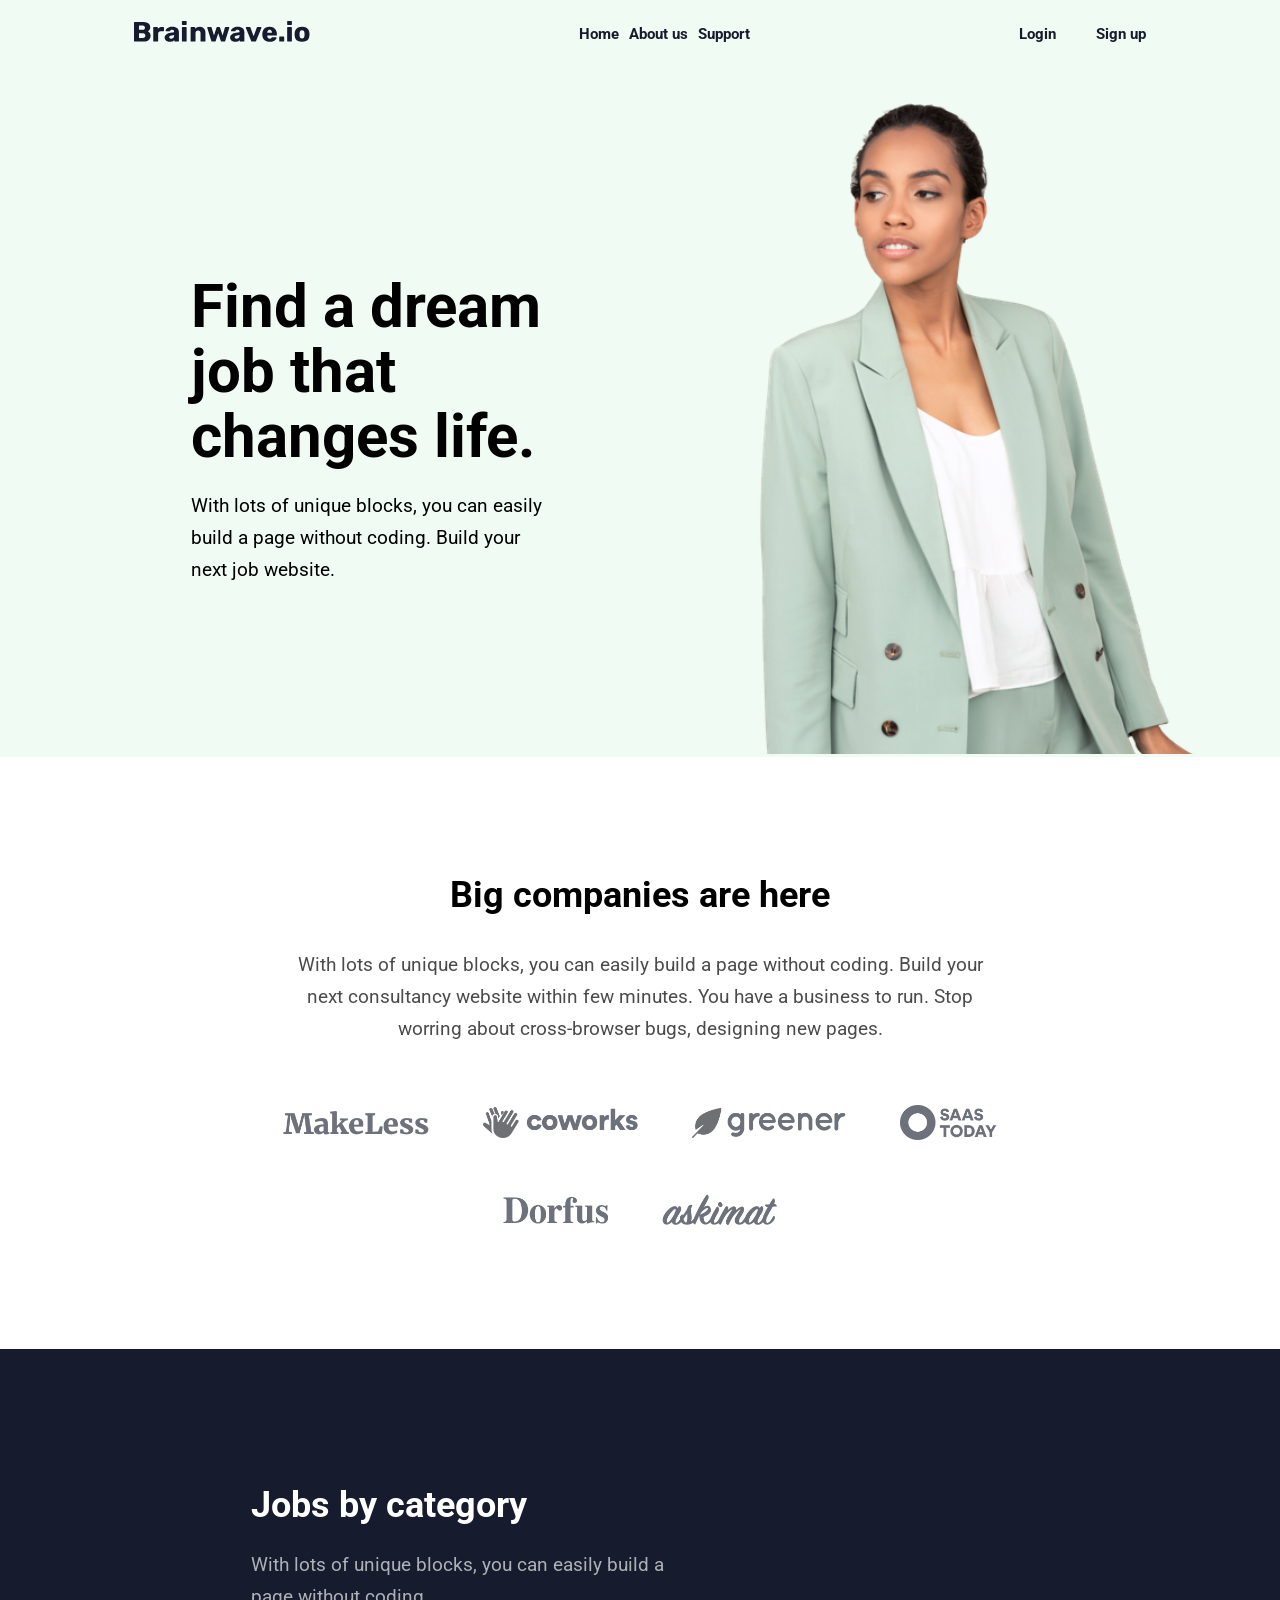
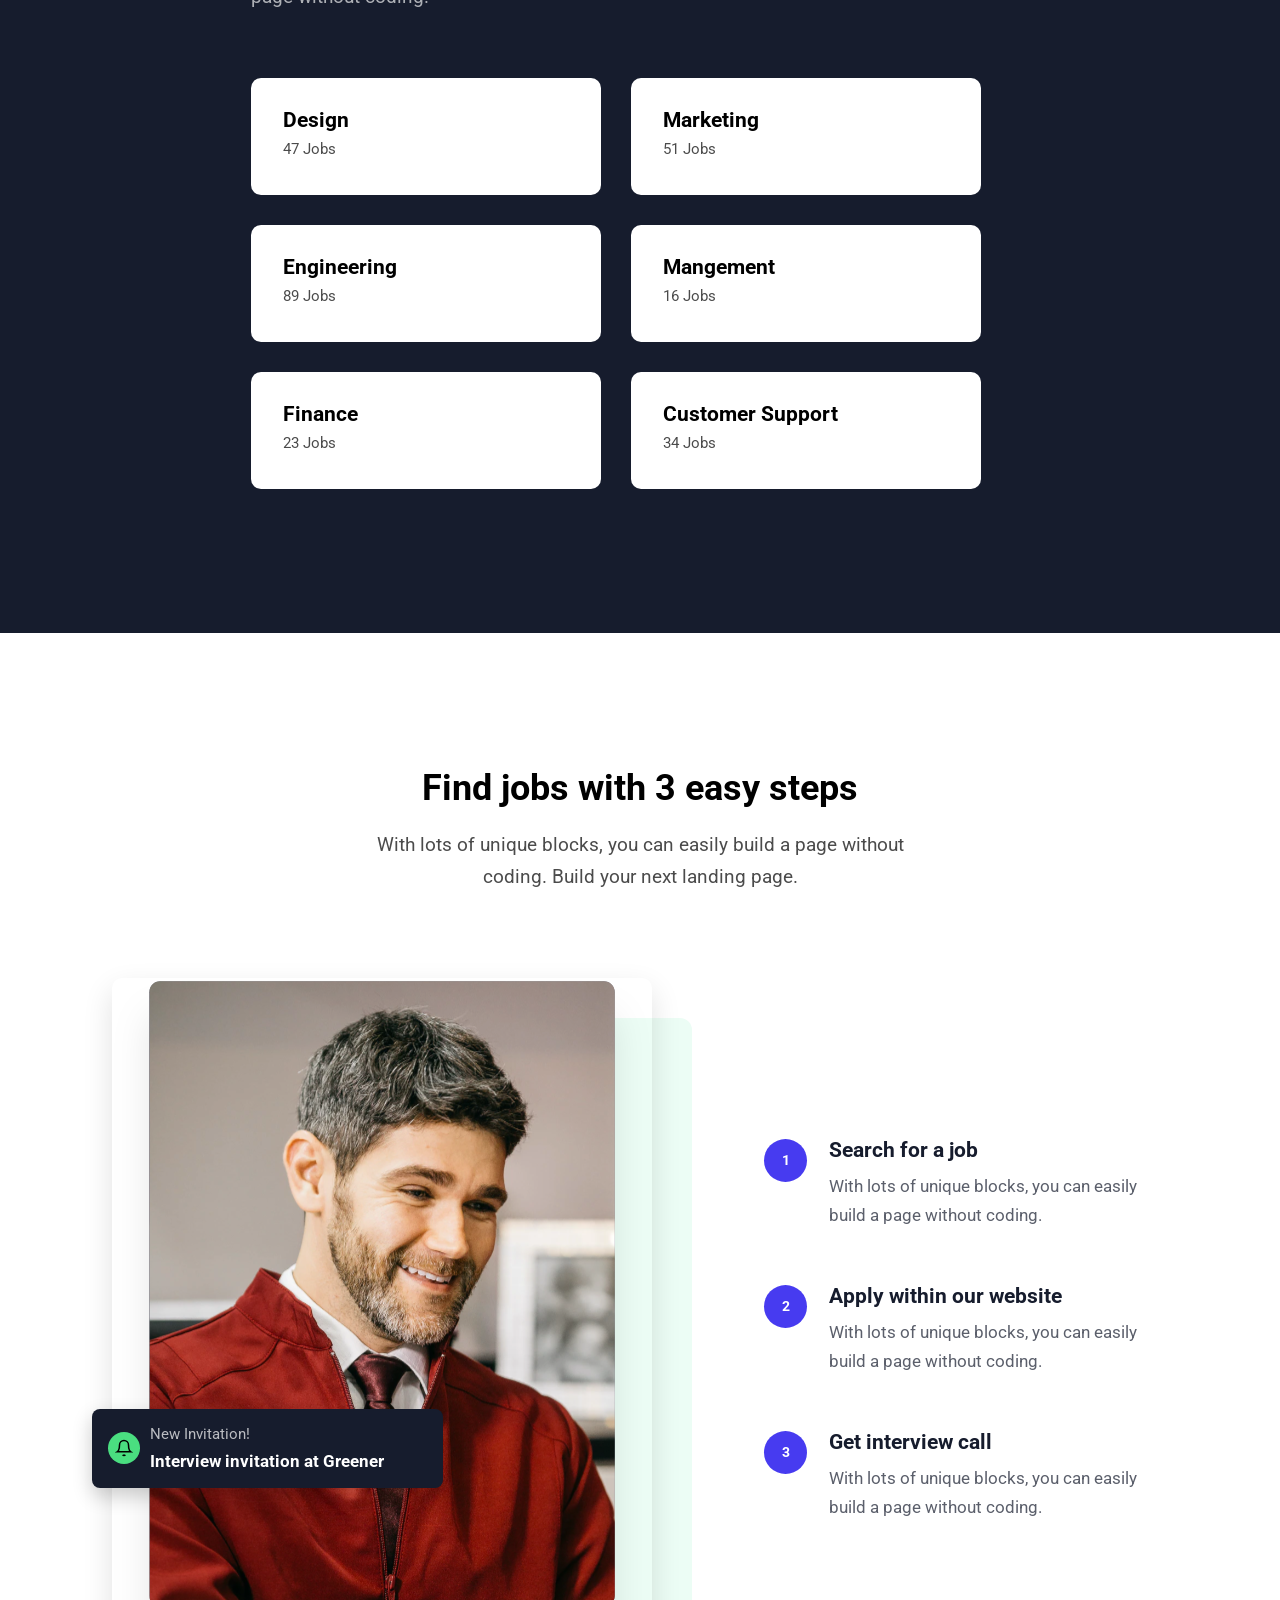
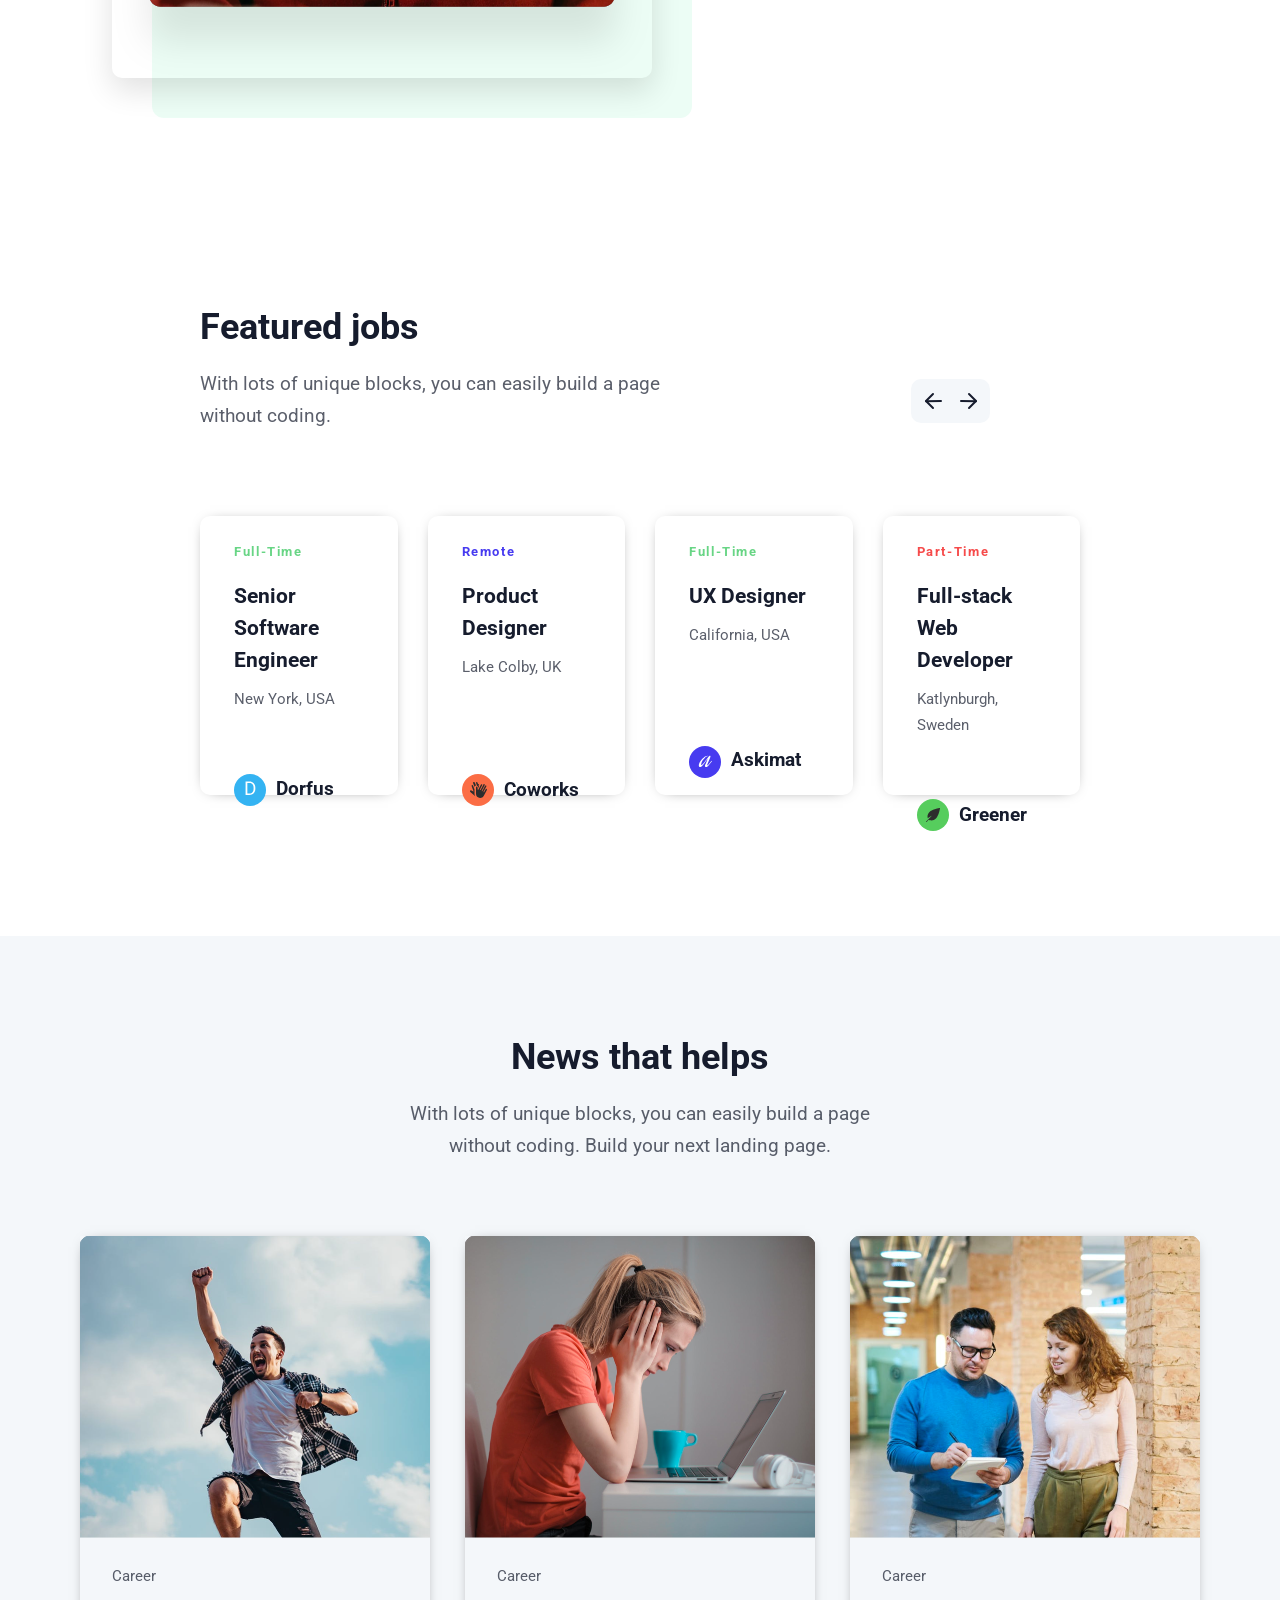
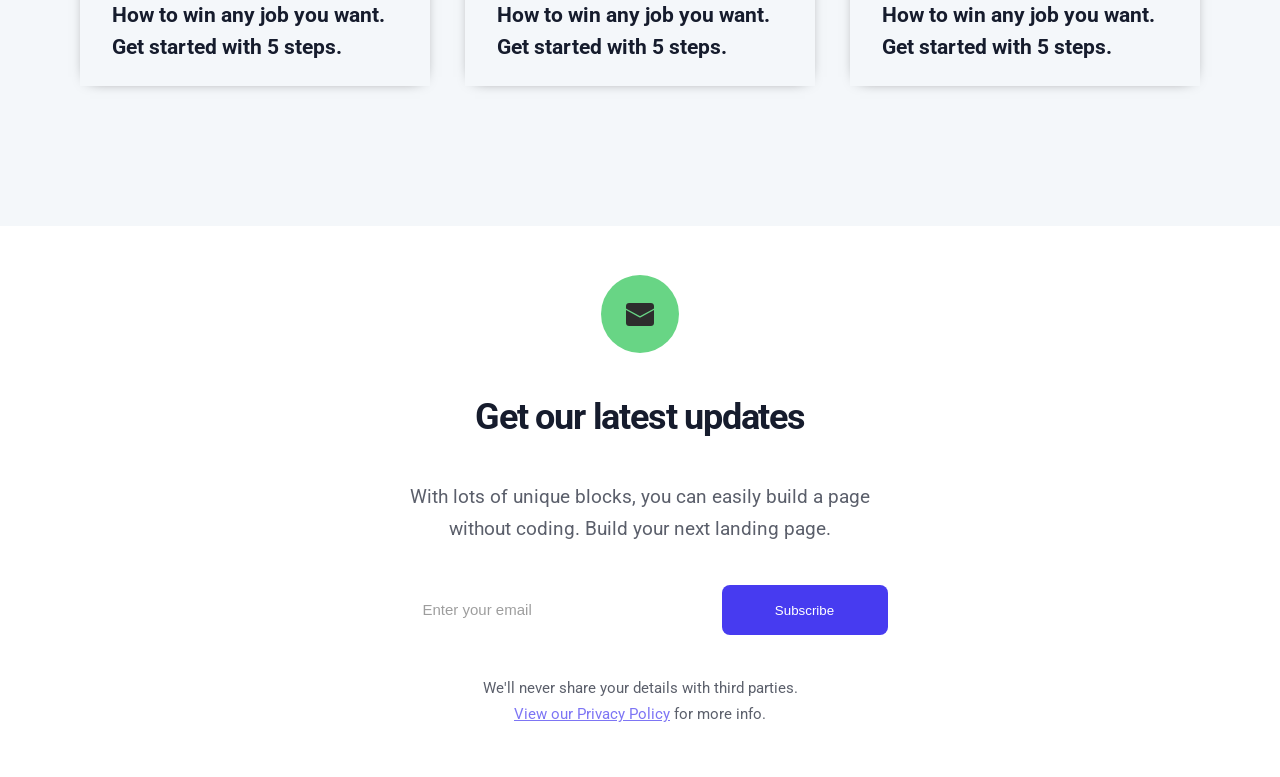
==== index.html @ c2f3d295 "login and sign up" ====
<!doctype html>
<html lang="en">
  <head>
    <meta charset="UTF-8" />
    <meta name="viewport" content="width=device-width, initial-scale=1.0" />
    <title>FirstProject</title>
    <link rel="stylesheet" href="./styles/home.css" />
  </head>
  <body>
    <header class="header">
      <div class="container">
        <div class="header-content">
          <div class="logo">
            <img src="./assets/icons/logo.svg" alt="brain.io" class="logoimg" />
          </div>
          <nav class="navbar">
            <ul class="navbar-list">
              <li class="navbar-list-item">
                <a href="./index.html" class="navbar-list-link">Home</a>
              </li>
              <li class="navbar-list-item">
                <a href="./pages/about.html" class="navbar-list-link"
                  >About us</a
                >
              </li>
              <li class="navbar-list-item">
                <a href="./pages/support.html" class="navbar-list-link"
                  >Support</a
                >
              </li>
            </ul>
          </nav>
          <div class="navbar-login">
            <nav class="navbar">
              <ul class="navbar-list-login">
                <li class="navbar-list-item">
                  <a href="/pages/login.html" class="navbar-list-link"
                    >Login</a
                  >
                </li>
                <li class="navbar-list-item">
                  <a href="/pages/signup.html" class="navbar-list-link"
                    >Sign up</a
                  >
                </li>
              </ul>
            </nav>
          </div>
        </div>
      </div>
    </header>
    <main>
      <section class="hero">
        <div class="container">
          <div class="hero-content">
            <div class="brand">
              <h1 class="brand-title">
                Find a dream job that
                <span class="typing">changes life.</span>
              </h1>
              <p class="brand-desc">
                With lots of unique blocks, you can easily build a page without
                coding. Build your next job website.
              </p>
            </div>
            <div class="brandimg">
              <img
                src="./assets/images/heroimg.svg"
                alt="hero"
                class="heroimg"
              />
            </div>
          </div>
        </div>
      </section>
      <section class="companions">
        <div class="container">
          <div class="companions-content">
            <div class="companions-titles">
              <h2 class="companions-content-title">Big companies are here</h2>
              <p class="companions-content-desc">
                With lots of unique blocks, you can easily build a page without
                coding. Build your next consultancy website within few minutes.
                You have a business to run. Stop worring about cross-browser
                bugs, designing new pages.
              </p>
            </div>
            <div class="companions-icons">
              <img src="./assets/images/Makeless.svg" alt="" />
              <img src="./assets/images/coworks.svg" alt="" />
              <img src="./assets/images/greener.svg" alt="" />
              <img src="./assets/images/sastoday.svg" alt="" />
              <img src="./assets/images/Dorfus.svg" alt="" />
              <img src="./assets/images/askimat.svg" alt="" />
            </div>
          </div>
        </div>
      </section>
      <section class="jobs-category">
        <div class="container">
          <div class="category-job">
            <div class="job-content">
              <h2 class="job-content-title">Jobs by category</h2>
              <p class="job-content-desc">
                With lots of unique blocks, you can easily build a page without
                coding.
              </p>
            </div>
            <div class="product-cards">
              <div class="product">
                <h3 class="product-title">Design</h3>
                <p class="product-desc">47 Jobs</p>
              </div>
              <div class="product">
                <h3 class="product-title">Marketing</h3>
                <p class="product-desc">51 Jobs</p>
              </div>
              <div class="product">
                <h3 class="product-title">Engineering</h3>
                <p class="product-desc">89 Jobs</p>
              </div>
              <div class="product">
                <h3 class="product-title">Mangement</h3>
                <p class="product-desc">16 Jobs</p>
              </div>
              <div class="product">
                <h3 class="product-title">Finance</h3>
                <p class="product-desc">23 Jobs</p>
              </div>
              <div class="product">
                <h3 class="product-title">
                  <span>Customer</span> <span>Support</span>
                </h3>
                <p class="product-desc">34 Jobs</p>
              </div>
            </div>
          </div>
        </div>
      </section>
      <section class="find-job">
        <div class="container">
          <div class="title-content">
            <h2 class="find-title">Find jobs with 3 easy steps</h2>
            <p class="find-desc">
              With lots of unique blocks, you can easily build a page without
              coding. Build your next landing page.
            </p>
          </div>
          <div class="find-content">
<!-- left side  -->
<div class="card-wrap">
  <div class="card">
    <img src="./assets/images/findjobimg.svg" alt="" class="cardimg">
  </div>
  <div class="card-bg"></div>

  <div class="notify">
    <div class="icon">
      <svg viewBox="0 0 24 24" width="18" height="18" fill="none" stroke="black" stroke-width="2">
        <path d="M18 8A6 6 0 0 0 6 8c0 7-3 9-3 9h18s-3-2-3-9"/>
        <path d="M13.73 21a2 2 0 0 1-3.46 0"/>
      </svg>
    </div>
    <div>
      <div class="small">New Invitation!</div>
      <div class="big">Interview invitation at Greener</div>
    </div>
  </div>
</div>
      
          <!-- RIGHT: Steps -->
    <div class="steps">

      <div class="step">
        <div class="step-number">1</div>
        <div class="step-body">
          <h3 class="step-body-title">Search for a job</h3>
          <p class="step-body-desc">With lots of unique blocks, you can easily build a page without coding.</p>
        </div>
      </div>

      <div class="step">
        <div class="step-number">2</div>
        <div class="step-body">
          <h3 class="step-body-title">Apply within our website</h3>
          <p class="step-body-desc">With lots of unique blocks, you can easily build a page without coding.</p>
        </div>
      </div>

      <div class="step">
        <div class="step-number">3</div>
        <div class="step-body">
          <h3 class="step-body-title">Get interview call</h3>
          <p class="step-body-desc">With lots of unique blocks, you can easily build a page without coding.</p>
        </div>
      </div>

    </div>
  </div>
          </div>
        </div> 
      </section>
      <section class="feature">
        <div class="container">
<div class="featured-job">
  <div class="featured-job-titles">
<h2 class="featured-title">Featured jobs</h2>
<p class="featured-desc">With lots of unique blocks, you can easily build a page without coding.</p>
  </div>
  <div class="featured-icon">
    <img src="./assets/icons/featureds.svg" alt="" class="featured-icon-img">
  </div>
</div>


        </div>
      </section>
    <section class="dev-cards">
      <div class="container">
        <div class="card-container">
       <!-- card 1 -->
        <div class="dev-card">
          <h2 class="green-card-title">Full-Time</h2>
          <p class="green-card-big">Senior Software Engineer</p>
          <p class="green-card-small1">New York, USA</p>
          <div class="dev-card-icon">
            <img src="./assets/icons/dorfusicon.svg" alt="">
            <p class="companions-icon-title">Dorfus</p>
          </div>
        </div>
        <!-- card 2 -->
         <div class="dev-card">
          <h2 class="green-card-titleb">Remote</h2>
          <p class="green-card-big">Product Designer</p>
          <p class="green-card-small">Lake Colby, UK</p>
          <div class="dev-card-icon">
            <img src="./assets/icons/coworksicon.svg" alt="">
            <p class="companions-icon-title">Coworks</p>
          </div>
        </div>
        <!-- card 3 -->
         <div class="dev-card">
          <h2 class="green-card-title">Full-Time</h2>
          <p class="green-card-big">UX Designer</p>
          <p class="green-card-small">California, USA</p>
          <div class="dev-card-icon">
            <img src="./assets/icons/askimaticon.svg" alt="">
            <p class="companions-icon-title">Askimat</p>
          </div>
        </div>
        <!-- card 4 -->
         <div class="dev-card">
          <h2 class="green-card-titler">Part-Time</h2>
          <p class="green-card-big">Full-stack Web Developer</p>
          <p class="green-card-small1">Katlynburgh, Sweden</p>
          <div class="dev-card-icon">
            <img src="./assets/icons/greenericon.svg" alt="">
            <p class="companions-icon-title">Greener</p>
          </div>
        </div>
        </div>
      </div>
    </section>
    <section class="helps">
      <div class="container">
        <div class="helps-container">
<div class="helps-content">
  <h2 class="helps-title">News that helps</h2>
  <p class="helps-desc">With lots of unique blocks, you can easily build a page without coding. Build your next landing page.</p>
</div>
<div class="helps-cards-container">
  <!-- help card 1 -->
  <div class="helps-cards">
    <img src="./assets/images/helpcard1.svg" alt="">
    <p class="helps-cards-desc">Career</p>
    <h3 class="helps-cards-titles">How to win any job you want. Get started with 5 steps.</h3>
  </div>
  <!-- help card 2 -->
  <div class="helps-cards">
    <img src="./assets/images/helpcard2.svg" alt="">
    <p class="helps-cards-desc">Career</p>
    <h3 class="helps-cards-titles">How to win any job you want. Get started with 5 steps.</h3>
  </div>
  <!-- help card 3 -->
  <div class="helps-cards">
    <img src="./assets/images/helpcard3.svg" alt="">
    <p class="helps-cards-desc">Career</p>
    <h3 class="helps-cards-titles">How to win any job you want. Get started with 5 steps.</h3>
  </div>

</div>
</div>
      </div>
    </section>
    <section class="updates">
      <div class="container">
        <div class="updates-box">
          <img src="./assets/icons/mailicon.svg" alt="">
          <h2 class="updates-title">Get our latest updates</h2>
          <p class="updates-desc">With lots of unique blocks, you can easily build a page without coding. Build your next landing page.</p>
         
  <form class="subscribe-form">
    <input type="email" placeholder="Enter your email" class="input" required>
    <button type="submit" class="btn submit">Subscribe</button>
  </form>
  <p class="note">
    <span> We'll never share your details with third parties.</span> <span>
    <a href="#" class="note-link">View our Privacy Policy</a> for more info.</span>
  </p>
</div>
     
      </div>
    </section>
    </main>
  </body>
</html>
---- styles/home.css ----
@import url(/global/global.css);

.header-content {
  background-color: var(--background-color);
  padding-bottom: 56px;
  padding-top: 21px;
  display: flex;
  justify-content: space-around;
}
.navbar-list {
  display: flex;
  justify-content: space-between;
  align-items: flex-start;
  gap: 10px;
}
.navbar-list-login {
  display: flex;
  justify-content: space-between;
  gap: 40px;
}
.navbar-list-link {
  font-size: var(--fs-s15);
  color: var(--text-color);
  font-weight: var(--fw-bold);
  line-height: var(--lh-h26);
  transition: all 0.3s;
}
.navbar-list-link:hover {
  color: var(--hover-color);
}
.navbar-list-link:active {
  color: var(--hover-color);
}
.hero-content {
  background-color: var(--background-color);
  display: flex;
  justify-content: space-evenly;
  gap: 23px;
  align-items: center;
  margin-bottom: 114px;
}
.brand {
  display: flex;
  flex-direction: column;
  gap: 21px;
  align-items: flex-start;
  width: 502px;

  margin-left: 150px;
}
.brand-title {
  font-size: var(--fs-s60);
  font-weight: var(--fw-bold);
  line-height: var(--lh-h65);
  width: 70%;
}
.brand-desc {
  font-size: var(--fs-s19);
  font-weight: var(--fw-regular);
  line-height: var(--lh-h32);
  width: 70%;
}
.companions-content {
  display: flex;
  flex-direction: column;
  align-items: center;
  justify-content: center;
  margin: 0 auto;
  text-align: center;
  gap: 60px;
}
.companions-titles {
  width: 686px;
  display: flex;
  flex-direction: column;
  gap: 30px;
}
.companions-content-title {
  font-size: var(--fs-s36);
  font-weight: var(--fw-bold);
  line-height: var(--lh-h48);
}
.companions-content-desc {
  font-size: var(--fs-s19);
  font-weight: var(--fw-regular);
  line-height: var(--lh-h32);
  opacity: 70%;
}
.companions-icons {
  width: 766px;
  display: flex;
  flex-wrap: wrap;
  gap: 54px;
  align-items: center;
  padding-bottom: 124px;
  justify-content: center;
}
.job-content {
  width: 429px;

  display: flex;
  flex-direction: column;
  gap: 20px;
  justify-content: center;
  align-items: flex-start;
  margin-left: 251px;
  margin-bottom: 65px;
}
.job-content-title {
  padding-top: 132px;
  font-size: var(--fs-s36);
  font-weight: var(--fw-bold);
  line-height: var(--lh-h48);
  color: var(--white-color);
}
.job-content-desc {
  font-size: var(--fs-s19);
  font-weight: var(--fw-regular);
  line-height: var(--lh-h32);
  color: var(--white-color);
  opacity: 65%;
}
.product-title {
  font-size: var(--fs-s21);
  font-weight: var(--fw-bold);
  line-height: var(--lh-h32);
  display: flex;
  gap: 5px;
}
.product-desc {
  font-size: var(--fs-s15);
  font-weight: var(--fw-regular);
  line-height: var(--lh-h26);
  opacity: 70%;
}
.product-cards {
  display: flex;
  flex-wrap: wrap;
  gap: 30px;
  justify-content: start;
  align-items: center;
  margin-left: 251px;
  padding-bottom: 144px;
}
.product {
  /* border: solid var(--bluecard-color); */
  border-radius: 10px;
  padding: 26px 225px 28px 32px;
  width: 350px;
  height: 117px;
  background-color: var(--white-color);
  transition: all 0.3s;
}
.product:hover {
  background-color: var(--bluecard-color);
  color: var(--white-color);
  transform: scale(1.1);
  transform: translateY(-12px);
}
.category-job {
  background-color: var(--text-color);
}
.category-job {
  margin-bottom: 131px;
}
.find-title {
  font-size: var(--fs-s36);
  font-weight: var(--fw-bold);
  line-height: var(--lh-h48);
  text-align: center;
}
.find-desc {
  font-size: var(--fs-s19);
  font-weight: var(--fw-regular);
  line-height: var(--lh-h32);
  width: 589px;
  text-align: center;
  opacity: 70%;
}
.title-content {
  display: flex;
  flex-direction: column;
  align-items: center;
  gap: 17px;
  padding-bottom: 85px;
}
/* left side / */
.card-wrap {
  position: relative;
  width: 540px;
}

.card {
  width: 100%;
  border-radius: 10px;
  overflow: hidden;
  box-shadow: 0 12px 30px rgba(0, 0, 0, 0.12);
}
.cardimg {
  display: block;
  width: 100%;
}

/* arxadakı açıq yaşıl kölgə */
.card-bg {
  position: absolute;
  top: 40px;
  left: 40px;
  width: 100%;
  height: 100%;
  background: #ecfdf5;
  border-radius: 12px;
  z-index: -1;
}

/* bildiriş */
.notify {
  position: absolute;
  left: -20px;
  bottom: 190px;
  width: 351px;
  background: var(--text-color);
  border-radius: 8px;
  padding: 12px 16px;
  display: flex;
  align-items: center;
  gap: 10px;
  box-shadow: 0 8px 20px rgba(0, 0, 0, 0.2);
}
.notify .icon {
  width: 32px;
  height: 32px;
  background: #4ade80;
  border-radius: 50%;
  display: flex;
  align-items: center;
  justify-content: center;
}
.notify .small {
  font-size: var(--fs-s15);
  line-height: var(--lh-h26);
  color: var(--white-color);
  font-weight: var(--fw-regular);
  opacity: 70%;
}
.notify .big {
  font-size: var(--fs-s17);
  line-height: var(--lh-h29);
  color: var(--white-color);
  font-weight: var(--fw-bold);
}
/* ── RIGHT: STEPS ── */
.steps {
  display: flex;
  flex-direction: column;
  gap: 50px;
}

.step {
  display: flex;
  gap: 22px;
  align-items: flex-start;
}

.step-number {
  width: 43px;
  height: 43px;
  border-radius: 50%;
  background: var(--bluecard-color);
  color: var(--white-color);
  font-size: 14px;
  font-weight: 700;
  display: flex;
  align-items: center;
  justify-content: center;
  flex-shrink: 0;
  margin-top: 5px;
}

.step-body-title {
  font-size: var(--fs-s21);
  font-weight: var(--fw-bold);
  line-height: var(--lh-h32);
  color: var(--text-color);
  margin-bottom: 6px;
}

.step-body-desc {
  font-size: var(--fs-s17);
  font-weight: var(--fw-regular);
  line-height: var(--lh-h29);
  color: var(--text-color);
  max-width: 339px;
  opacity: 70%;
}
.find-content {
  display: flex;
  justify-content: space-evenly;
  align-items: center;
  margin-bottom: 118px;
}
.featured-job {
  display: flex;
  justify-content: space-between;
  align-items: center;
  padding: 107px 200px 84px 200px;
}
.featured-title {
  font-size: var(--fs-s36);
  line-height: var(--lh-h48);
  color: var(--text-color);
  font-weight: var(--fw-bold);
}
.featured-desc {
  font-size: var(--fs-s19);
  line-height: var(--lh-h32);
  color: var(--text-color);
  font-weight: var(--fw-regular);
  opacity: 70%;
}
.featured-job-titles {
  display: flex;
  flex-direction: column;
  width: 505px;
  gap: 17px;
}

.featured-icon {
  margin: 70px 90px 0 0;
}
.dev-card {
  box-shadow: 0 1px 15px -10px;
  display: flex;
  flex-direction: column;
  gap: 5px;
  width: 255px;
  height: 279px;
  padding: 29px 40px 34px 34px;
  margin-bottom: 141px;
  border-radius: 10px;
}

.dev-card-icon {
  display: flex;
  justify-content: start;
  align-items: center;
  gap: 10px;
}
.green-card-title {
  font-size: var(--fs-s13);
  line-height: var(--lh-h100);
  color: var(--greencard-color);
  font-weight: var(--fw-bold);
  letter-spacing: 1.63px;
  padding-bottom: 17px;
}
.green-card-big {
  font-size: var(--fs-s21);
  line-height: var(--lh-h32);
  color: var(--text-color);
  font-weight: var(--fw-bold);
  padding-bottom: 5px;
}
.green-card-small {
  font-size: var(--fs-s15);
  line-height: var(--lh-h26);
  color: var(--text-color);
  font-weight: var(--fw-regular);
  opacity: 70%;
  padding-bottom: 89px;
}
.card-container {
  display: flex;
  align-items: flex-start;
  justify-content: flex-start;
  flex-wrap: wrap wrap;
  gap: 30px;
  margin: 0 200px;
}
.companions-icon-title {
  font-size: var(--fs-s19);
  line-height: var(--lh-h32);
  color: var(--text-color);
  font-weight: var(--fw-bold);
}
.green-card-small1 {
  font-size: var(--fs-s15);
  line-height: var(--lh-h26);
  color: var(--text-color);
  font-weight: var(--fw-regular);
  opacity: 70%;
  padding-bottom: 56px;
}
.green-card-titleb {
  font-size: var(--fs-s13);
  line-height: var(--lh-h100);
  color: var(--bluecard-color);
  font-weight: var(--fw-bold);
  letter-spacing: 1.63px;
  padding-bottom: 17px;
}
.green-card-titler {
  font-size: var(--fs-s13);
  line-height: var(--lh-h100);
  color: var(--browncard-color);
  font-weight: var(--fw-bold);
  letter-spacing: 1.63px;
  padding-bottom: 17px;
}
.helps-content {
  width: 505px;
  margin: 0 auto;
  text-align: center;
  padding: 97px 0 74px 0;
}
.helps-container {
  background-color: var(--sectionbg-color);
  padding-bottom: 140px;
  margin-bottom: 120px;
}
.helps-cards {
  width: 350px;
  height: 450px;
  box-shadow: 0 1px 15px -10px;
  text-align: start;
  overflow: hidden;
  transition: all 0.3s;
}

.helps-title {
  font-size: var(--fs-s36);
  line-height: var(--lh-h48);
  color: var(--text-color);
  font-weight: var(--fw-bold);
  padding-bottom: 17px;
}
.helps-desc {
  font-size: var(--fs-s19);
  line-height: var(--lh-h32);
  color: var(--text-color);
  font-weight: var(--fw-regular);
  opacity: 70%;
}
.helps-cards-desc {
  font-size: var(--fs-s15);
  line-height: var(--lh-h26);
  color: var(--text-color);
  font-weight: var(--fw-regular);
  opacity: 70%;
  padding: 22px 32px 10px;
}
.helps-cards-titles {
  font-size: var(--fs-s21);
  line-height: var(--lh-h32);
  color: var(--text-color);
  font-weight: var(--fw-bold);
  padding: 0px 32px;
}
.helps-cards-container {
  display: flex;
  flex-wrap: wrap;
  gap: 35px;
  justify-content: center;
  align-items: center;
}
.updates-box {
  width: 502px;
  height: 431px;
  align-items: center;
  justify-content: center;
  text-align: center;
  gap: 40px;
  margin: 0 auto;
  display: flex;
  flex-direction: column;
  padding-bottom: 120px;
}
.updates-title {
  font-size: var(--fs-s36);
  line-height: var(--lh-h48);
  color: var(--text-color);
  font-weight: var(--fw-bold);
  letter-spacing: -1.2px;
}
.updates-desc {
  font-size: var(--fs-s19);
  line-height: var(--lh-h32);
  color: var(--text-color);
  font-weight: var(--fw-regular);
  opacity: 70%;
}
.subscribe-form {
  display: flex;
  justify-content: space-between;
  gap: 100px;
}

.note {
  display: flex;
  flex-direction: column;
  font-size: var(--fs-s15);
  line-height: var(--lh-h26);
  color: var(--text-color);
  font-weight: var(--fw-regular);
  opacity: 70%;
}
.btn {
  background-color: var(--button-color);
  width: 166px;
  height: 50px;
  border: none;
  border-radius: 8px;
  color: var(--white-color);
  transition: all 0.3s;
}
.btn:hover {
  background-color: var(--browncard-color);
  transform: scale(1.02);
  color: var(--white-color);
}
.input {
  padding: 15px 30px;
  border: none;
}
input::placeholder {
  font-size: var(--fs-s15);
  font-weight: var(--fw-regular);
  line-height: var(--lh-h100);
  opacity: 70%;
}
.note-link {
  color: var(--bluecard-color);
  text-decoration: underline;
  transition: all 0.3s;
}
.note-link:hover {
  color: var(--browncard-color);
}
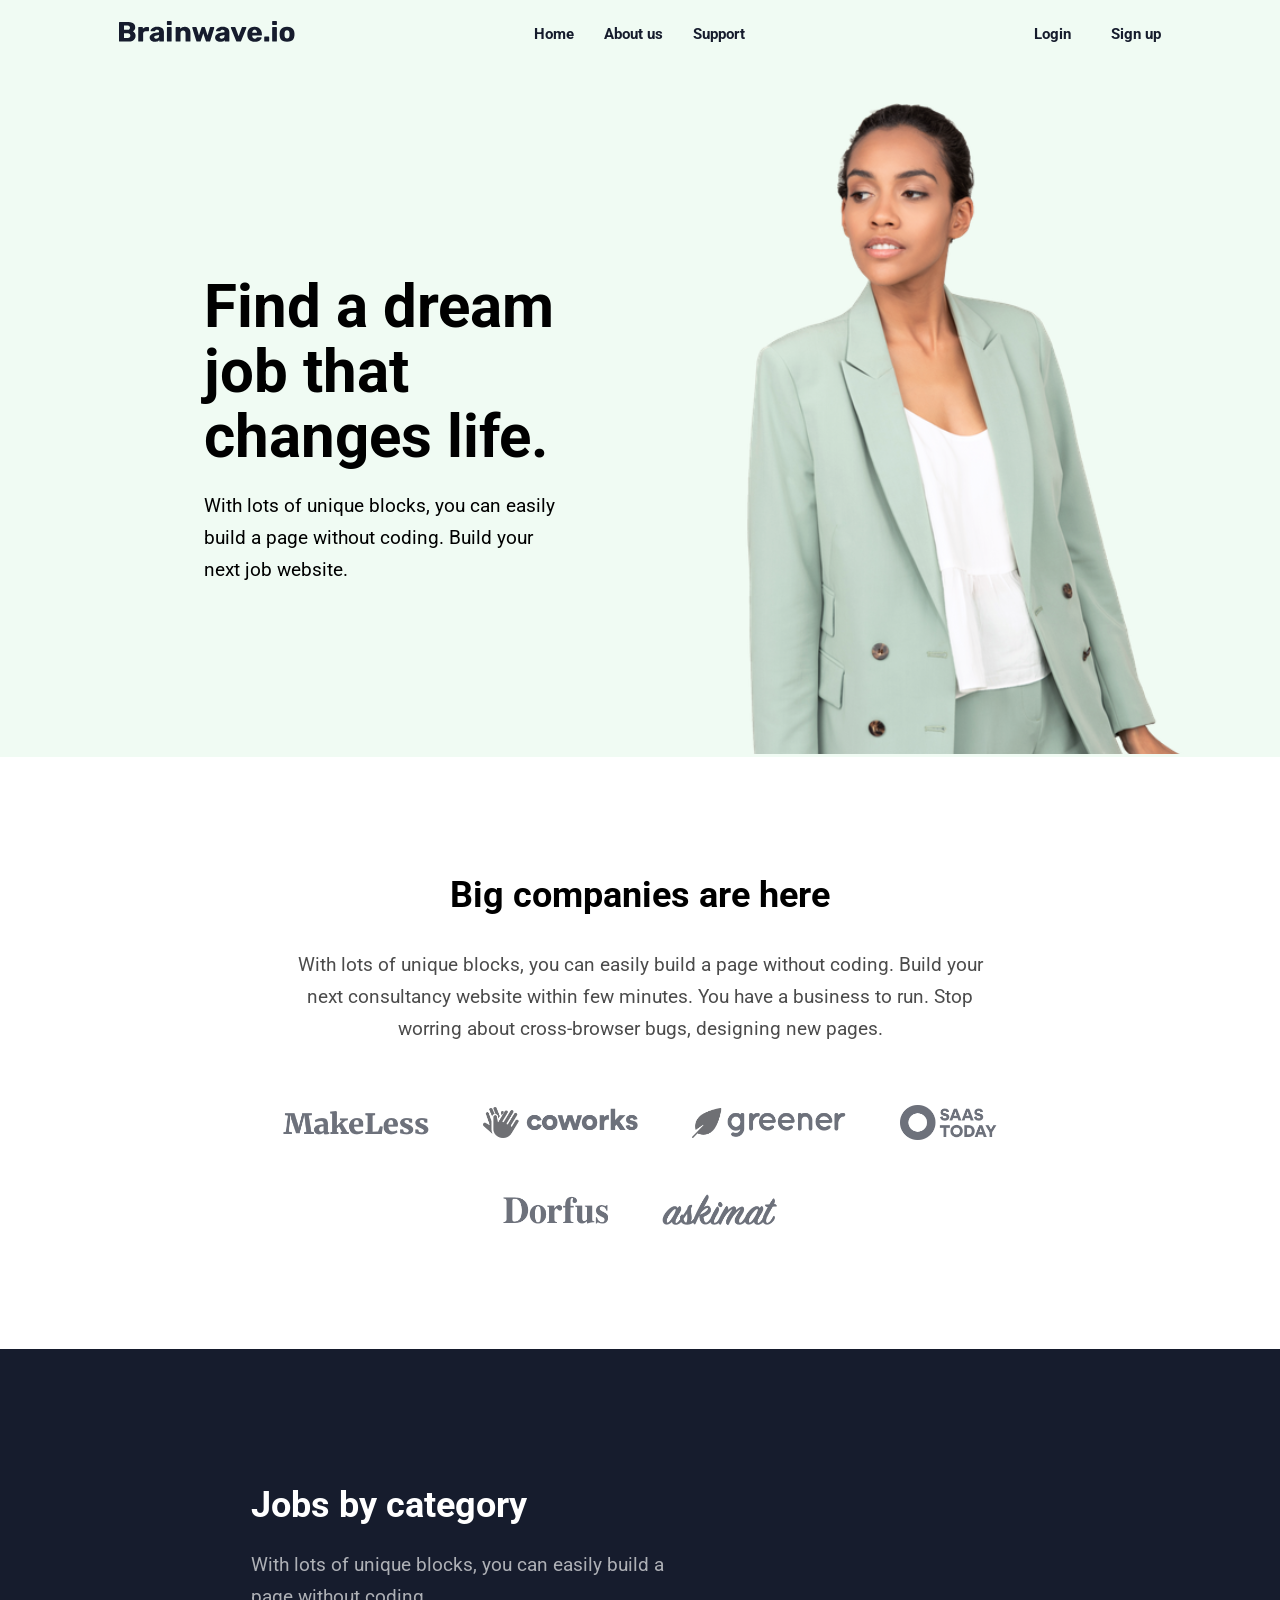
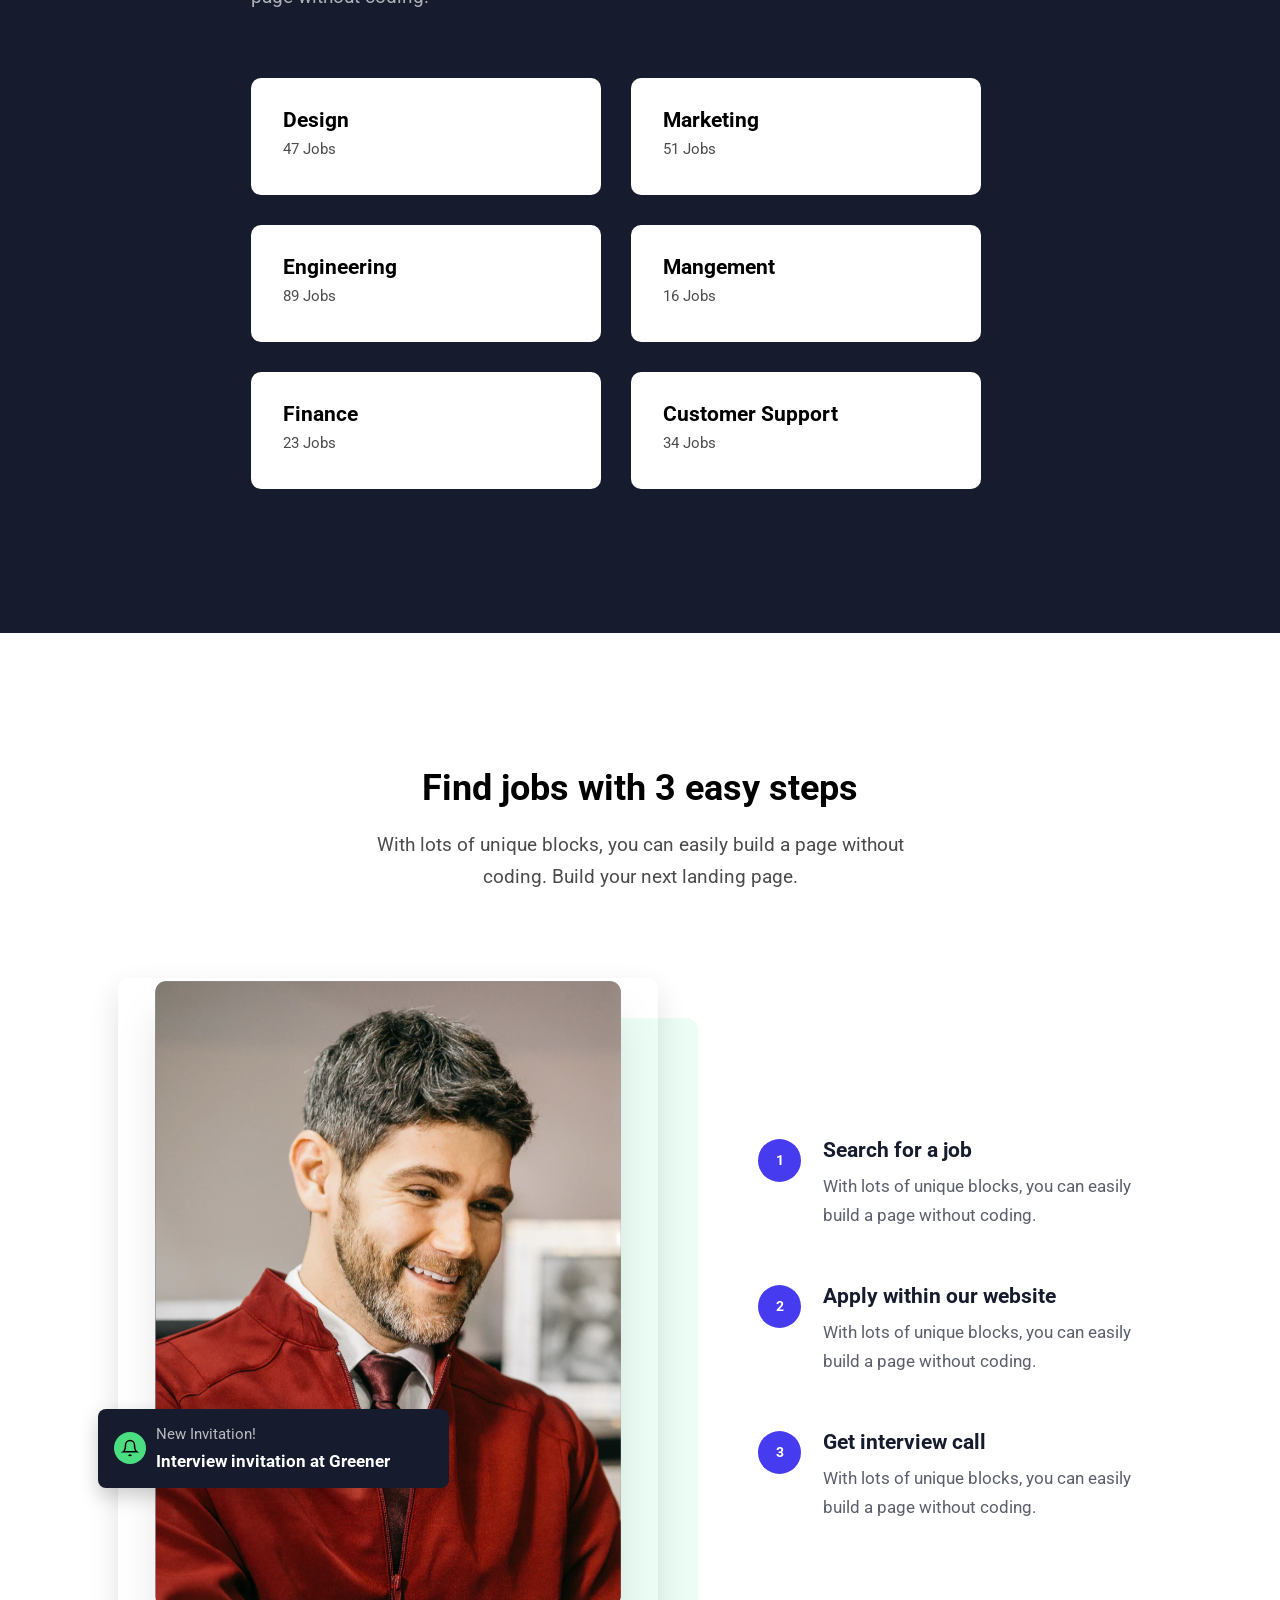
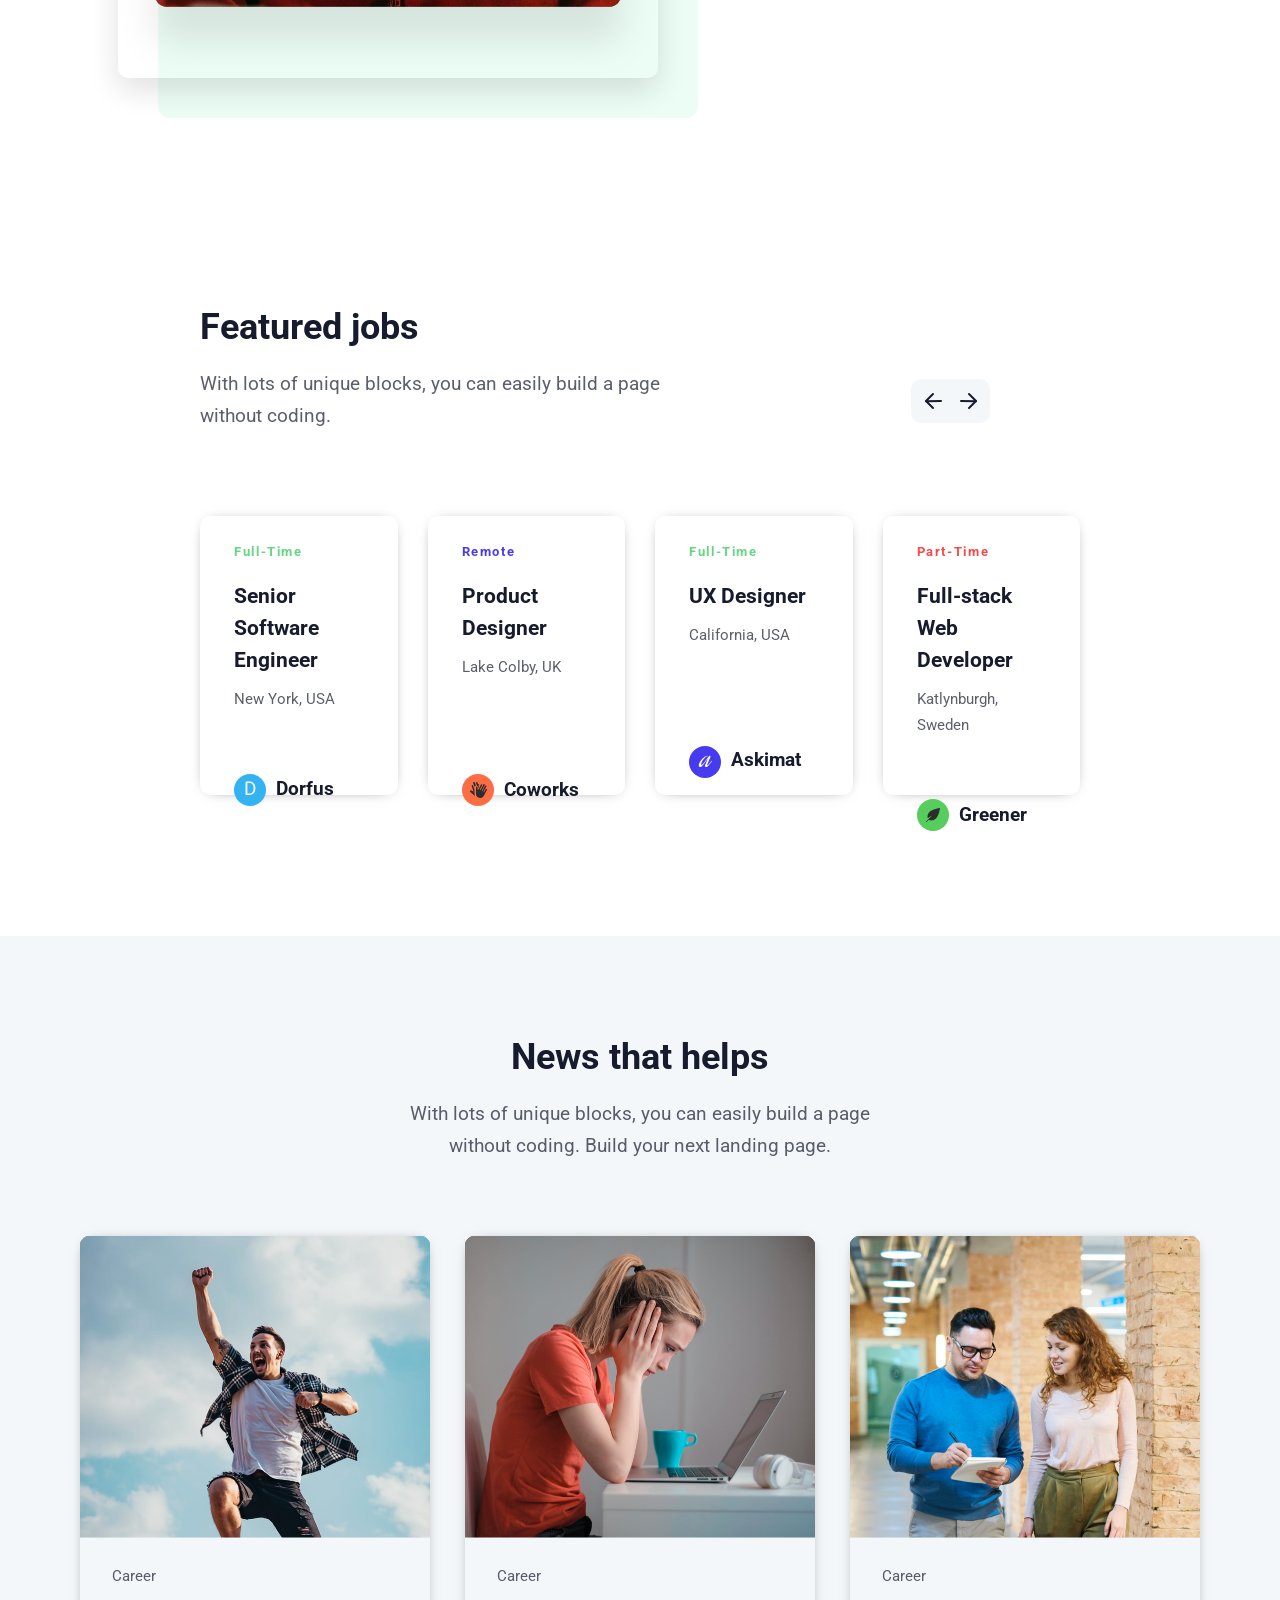
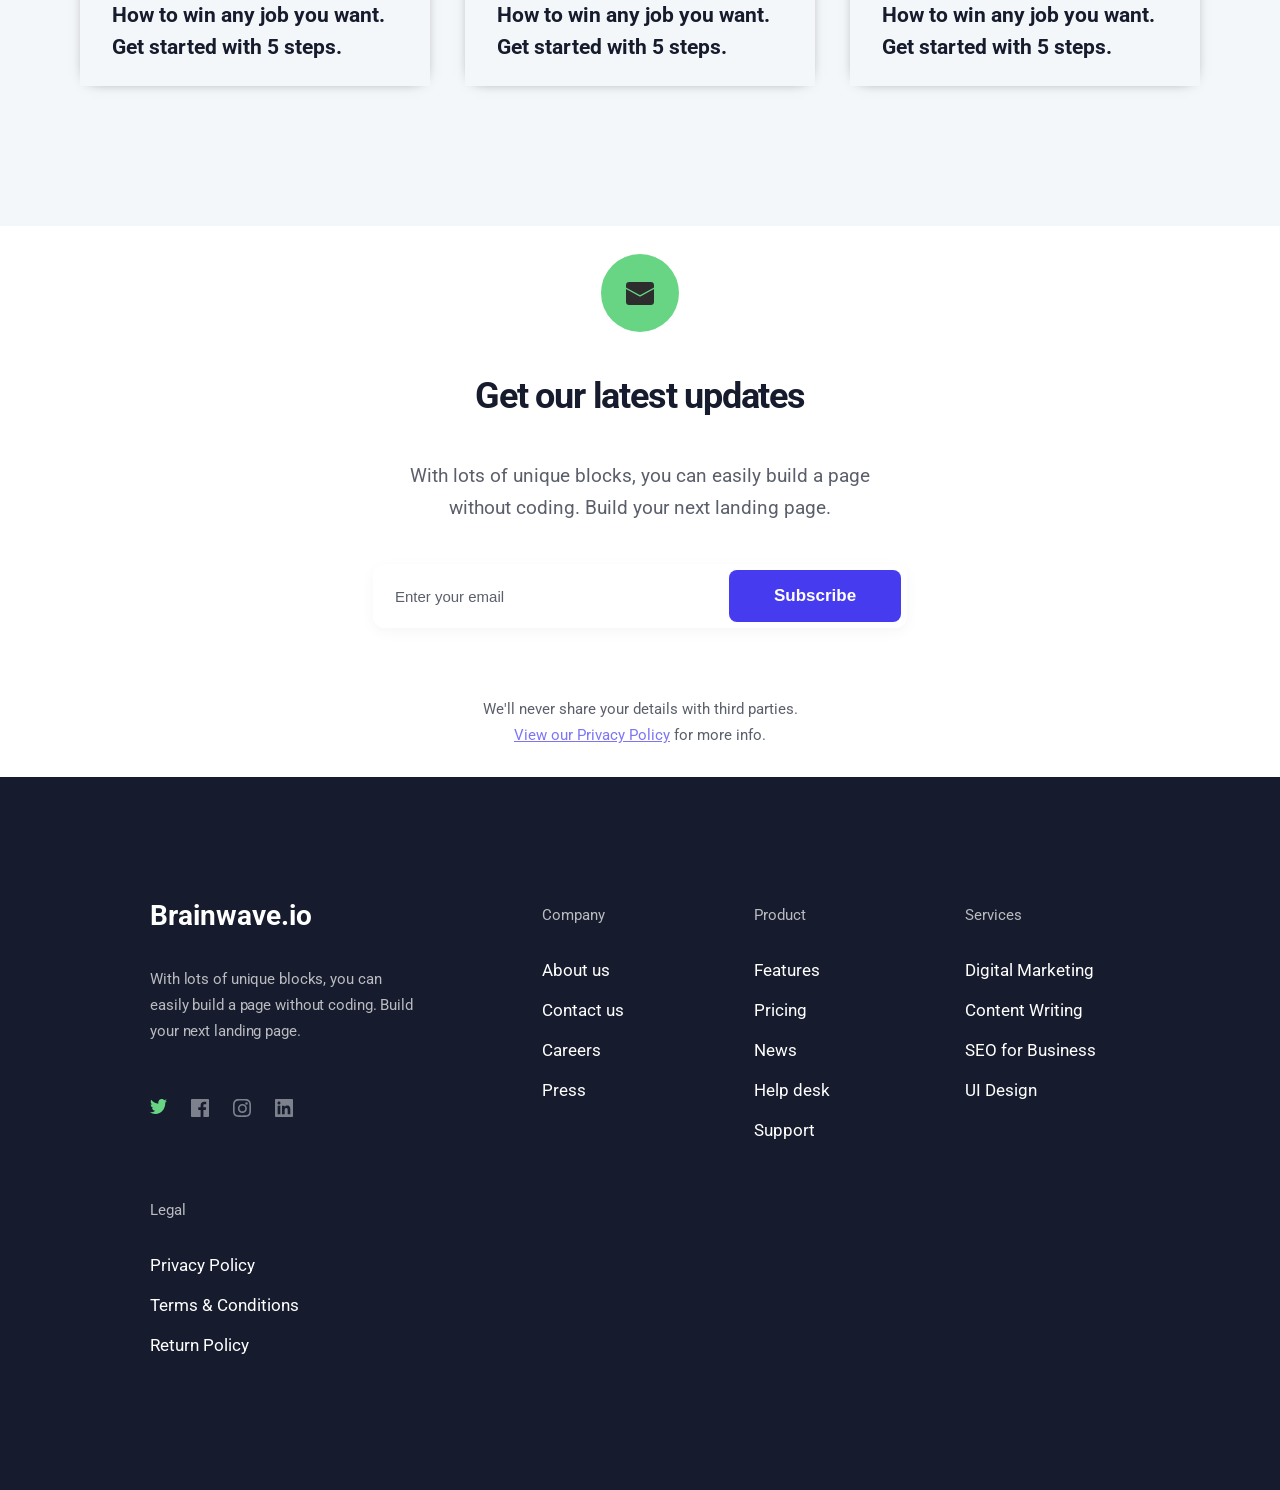
==== commit 4565c3a6: "added footer" ====
--- a/index.html
+++ b/index.html
@@ -19,12 +19,12 @@
                 <a href="./index.html" class="navbar-list-link">Home</a>
               </li>
               <li class="navbar-list-item">
-                <a href="./pages/about.html" class="navbar-list-link"
+                <a href="./pages/about.html" target="_blank" class="navbar-list-link"
                   >About us</a
                 >
               </li>
               <li class="navbar-list-item">
-                <a href="./pages/support.html" class="navbar-list-link"
+                <a href="./pages/support.html" target="_blank" class="navbar-list-link"
                   >Support</a
                 >
               </li>
@@ -34,12 +34,12 @@
             <nav class="navbar">
               <ul class="navbar-list-login">
                 <li class="navbar-list-item">
-                  <a href="/pages/login.html" class="navbar-list-link"
+                  <a href="/pages/login.html" target="_blank" class="navbar-list-link"
                     >Login</a
                   >
                 </li>
                 <li class="navbar-list-item">
-                  <a href="/pages/signup.html" class="navbar-list-link"
+                  <a href="/pages/signup.html" target="_blank" class="navbar-list-link"
                     >Sign up</a
                   >
                 </li>
@@ -299,10 +299,10 @@
           <h2 class="updates-title">Get our latest updates</h2>
           <p class="updates-desc">With lots of unique blocks, you can easily build a page without coding. Build your next landing page.</p>
          
-  <form class="subscribe-form">
-    <input type="email" placeholder="Enter your email" class="input" required>
-    <button type="submit" class="btn submit">Subscribe</button>
-  </form>
+ <form class="newsletter__form">
+        <input type="email" class="newsletter__input" placeholder="Enter your email" required>
+        <button type="submit" class="newsletter__button">Subscribe</button>
+      </form>
   <p class="note">
     <span> We'll never share your details with third parties.</span> <span>
     <a href="#" class="note-link">View our Privacy Policy</a> for more info.</span>
@@ -312,5 +312,73 @@
       </div>
     </section>
     </main>
+   <footer class="site-footer">
+  <div class="container">
+  <div class="footer-flex">
+
+    <div class="footer-brand">
+      <div class="footer-brand__logo">Brainwave.io</div>
+      <p class="footer-brand__desc">
+        With lots of unique blocks, you can easily build a page without coding. Build your next landing page.
+      </p>
+      <div class="footer-brand__socials">
+        <a href="https://x.com/" target="_blank" class="footer-social-link footer-social-link--twitter" aria-label="Twitter">
+          <img src="./assets/icons/twitter.svg" alt="">
+        </a>
+        <a href="https://www.facebook.com/" class="footer-social-link" target="_blank" aria-label="Facebook">
+          <img src="./assets/icons/facebook.svg" alt="">
+        </a>
+        <a href="https://www.instagram.com/?hl=en" class="footer-social-link" target="_blank" aria-label="Instagram">
+         <img src="./assets/icons/instagram.svg" alt="">
+        </a>
+        <a href="https://www.linkedin.com/" class="footer-social-link" target="_blank" aria-label="LinkedIn">
+          <img src="./assets/icons/linkedin.svg" alt="">
+        </a>
+      </div>
+    </div>
+
+    <nav class="footer-column footer-column--company">
+      <h4 class="footer-column__title">Company</h4>
+      <ul class="footer-column__list">
+        <li class="footer-column__item footer-column__item"><a href="/pages/about.html" class="footer-column__link">About us</a></li>
+        <li class="footer-column__item"><a href="#" class="footer-column__link">Contact us</a></li>
+        <li class="footer-column__item"><a href="#" class="footer-column__link">Careers</a></li>
+        <li class="footer-column__item"><a href="#" class="footer-column__link">Press</a></li>
+      </ul>
+    </nav>
+
+    <nav class="footer-column footer-column--product">
+      <h4 class="footer-column__title">Product</h4>
+      <ul class="footer-column__list">
+        <li class="footer-column__item"><a href="#" class="footer-column__link">Features</a></li>
+        <li class="footer-column__item"><a href="#" class="footer-column__link">Pricing</a></li>
+        <li class="footer-column__item"><a href="#" class="footer-column__link">News</a></li>
+        <li class="footer-column__item"><a href="#" class="footer-column__link">Help desk</a></li>
+        <li class="footer-column__item"><a href="#" class="footer-column__link">Support</a></li>
+      </ul>
+    </nav>
+
+    <nav class="footer-column footer-column--services">
+      <h4 class="footer-column__title">Services</h4>
+      <ul class="footer-column__list">
+        <li class="footer-column__item"><a href="#" class="footer-column__link">Digital Marketing</a></li>
+        <li class="footer-column__item"><a href="#" class="footer-column__link">Content Writing</a></li>
+        <li class="footer-column__item"><a href="#" class="footer-column__link">SEO for Business</a></li>
+        <li class="footer-column__item"><a href="#" class="footer-column__link">UI Design</a></li>
+      </ul>
+    </nav>
+
+    <nav class="footer-column footer-column--legal">
+      <h4 class="footer-column__title">Legal</h4>
+      <ul class="footer-column__list">
+        <li class="footer-column__item"><a href="#" class="footer-column__link">Privacy Policy</a></li>
+        <li class="footer-column__item"><a href="#" class="footer-column__link">Terms &amp; Conditions</a></li>
+        <li class="footer-column__item"><a href="#" class="footer-column__link">Return Policy</a></li>
+      </ul>
+    </nav>
+
+  </div>
+  </div>
+</footer>
   </body>
 </html>
--- a/styles/home.css
+++ b/styles/home.css
@@ -11,7 +11,8 @@
   display: flex;
   justify-content: space-between;
   align-items: flex-start;
-  gap: 10px;
+  gap: 30px;
+  padding-right: 50px;
 }
 .navbar-list-login {
   display: flex;
@@ -34,7 +35,7 @@
 .hero-content {
   background-color: var(--background-color);
   display: flex;
-  justify-content: space-evenly;
+  justify-content: center;
   gap: 23px;
   align-items: center;
   margin-bottom: 114px;
@@ -44,7 +45,7 @@
   flex-direction: column;
   gap: 21px;
   align-items: flex-start;
-  width: 502px;
+  width: 518px;
 
   margin-left: 150px;
 }
@@ -149,7 +150,7 @@
   width: 350px;
   height: 117px;
   background-color: var(--white-color);
-  transition: all 0.3s;
+  transition: all 0.5s;
 }
 .product:hover {
   background-color: var(--bluecard-color);
@@ -295,7 +296,8 @@
 }
 .find-content {
   display: flex;
-  justify-content: space-evenly;
+  justify-content: center;
+  gap: 100px;
   align-items: center;
   margin-bottom: 118px;
 }
@@ -504,30 +506,53 @@
   font-weight: var(--fw-regular);
   opacity: 70%;
 }
-.btn {
-  background-color: var(--button-color);
-  width: 166px;
-  height: 50px;
+.newsletter__form {
+  display: flex;
+  align-items: center;
+  border: 1px solid var(--border-color);
+  border-radius: 12px;
+  padding: 6px;
+  margin-bottom: 28px;
+  box-shadow: 0 4px 14px rgba(0, 0, 0, 0.04);
+}
+
+.newsletter__input {
+  flex: 1;
+  border: none;
+  outline: none;
+  background: transparent;
+  font-size: var(--fs-s15);
+  color: var(--text-color);
+  font-weight: var(--fw-regular);
+  line-height: var(--lh-h100);
+  padding: 12px 16px;
+  width: 350px;
+}
+
+.newsletter__input::placeholder {
+  color: var(--text-color);
+  opacity: 70%;
+}
+
+.newsletter__button {
+  flex-shrink: 0;
   border: none;
   border-radius: 8px;
-  color: var(--white-color);
-  transition: all 0.3s;
-}
-.btn:hover {
-  background-color: var(--browncard-color);
-  transform: scale(1.02);
-  color: var(--white-color);
-}
-.input {
-  padding: 15px 30px;
-  border: none;
-}
-input::placeholder {
-  font-size: var(--fs-s15);
-  font-weight: var(--fw-regular);
-  line-height: var(--lh-h100);
-  opacity: 70%;
-}
+  background: var(--bluecard-color);
+  color: var(--white-color);
+  font-size: var(--fs-s17);
+  font-weight: var(--fw-bold);
+  line-height: var(--lh-h32);
+  padding: 10px 45px;
+  cursor: pointer;
+  transition: all 0.5s;
+  white-space: nowrap;
+}
+
+.newsletter__button:hover {
+  background: var(--hover-color);
+}
+
 .note-link {
   color: var(--bluecard-color);
   text-decoration: underline;
@@ -536,3 +561,80 @@
 .note-link:hover {
   color: var(--browncard-color);
 }
+/* FOOTER STRUKTURU */
+.site-footer {
+  background-color: var(--text-color);
+  border-top: 4px solid var(--top-border);
+  /* padding: 122px 245px 128px 245px; */
+  color: var(--white-color);
+}
+
+.footer-flex {
+  display: flex;
+  flex-wrap: wrap;
+  gap: 47px;
+  justify-content: space-between;
+  padding: 125px 150px;
+}
+
+/* Brand block */
+.footer-brand {
+  max-width: 280px;
+
+  flex: 1 1 240px;
+  margin-right: 80px;
+}
+
+.footer-brand__logo {
+  color: var(--white-color);
+  font-size: var(--fs-s28);
+  font-weight: var(--fw-bold);
+  margin-bottom: 36px;
+}
+
+.footer-brand__desc {
+  font-size: var(--fs-s15);
+  font-weight: var(--fw-regular);
+  line-height: var(--lh-h26);
+  color: var(--white-color);
+  letter-spacing: -0.1px;
+  opacity: 70%;
+  margin-bottom: 55px;
+}
+
+.footer-brand__socials {
+  display: flex;
+  gap: 24px;
+}
+
+/* Link columns */
+.footer-column {
+  flex: 1 1 140px;
+  min-width: 144px;
+}
+
+.footer-column__title {
+  font-size: var(--fs-s15);
+  font-weight: var(--fw-regular);
+  line-height: var(--lh-h26);
+  margin-bottom: 22px;
+  opacity: 70%;
+}
+
+.footer-column__list {
+  display: flex;
+  flex-direction: column;
+  justify-content: flex-start;
+  align-items: start;
+ 
+}
+
+.footer-column__link {
+  color: var(--white-color);
+  font-size: var(--fs-s17);
+  line-height: var(--lh-h40);
+}
+
+.footer-column__link:hover {
+  color: var(--hover-color);
+}
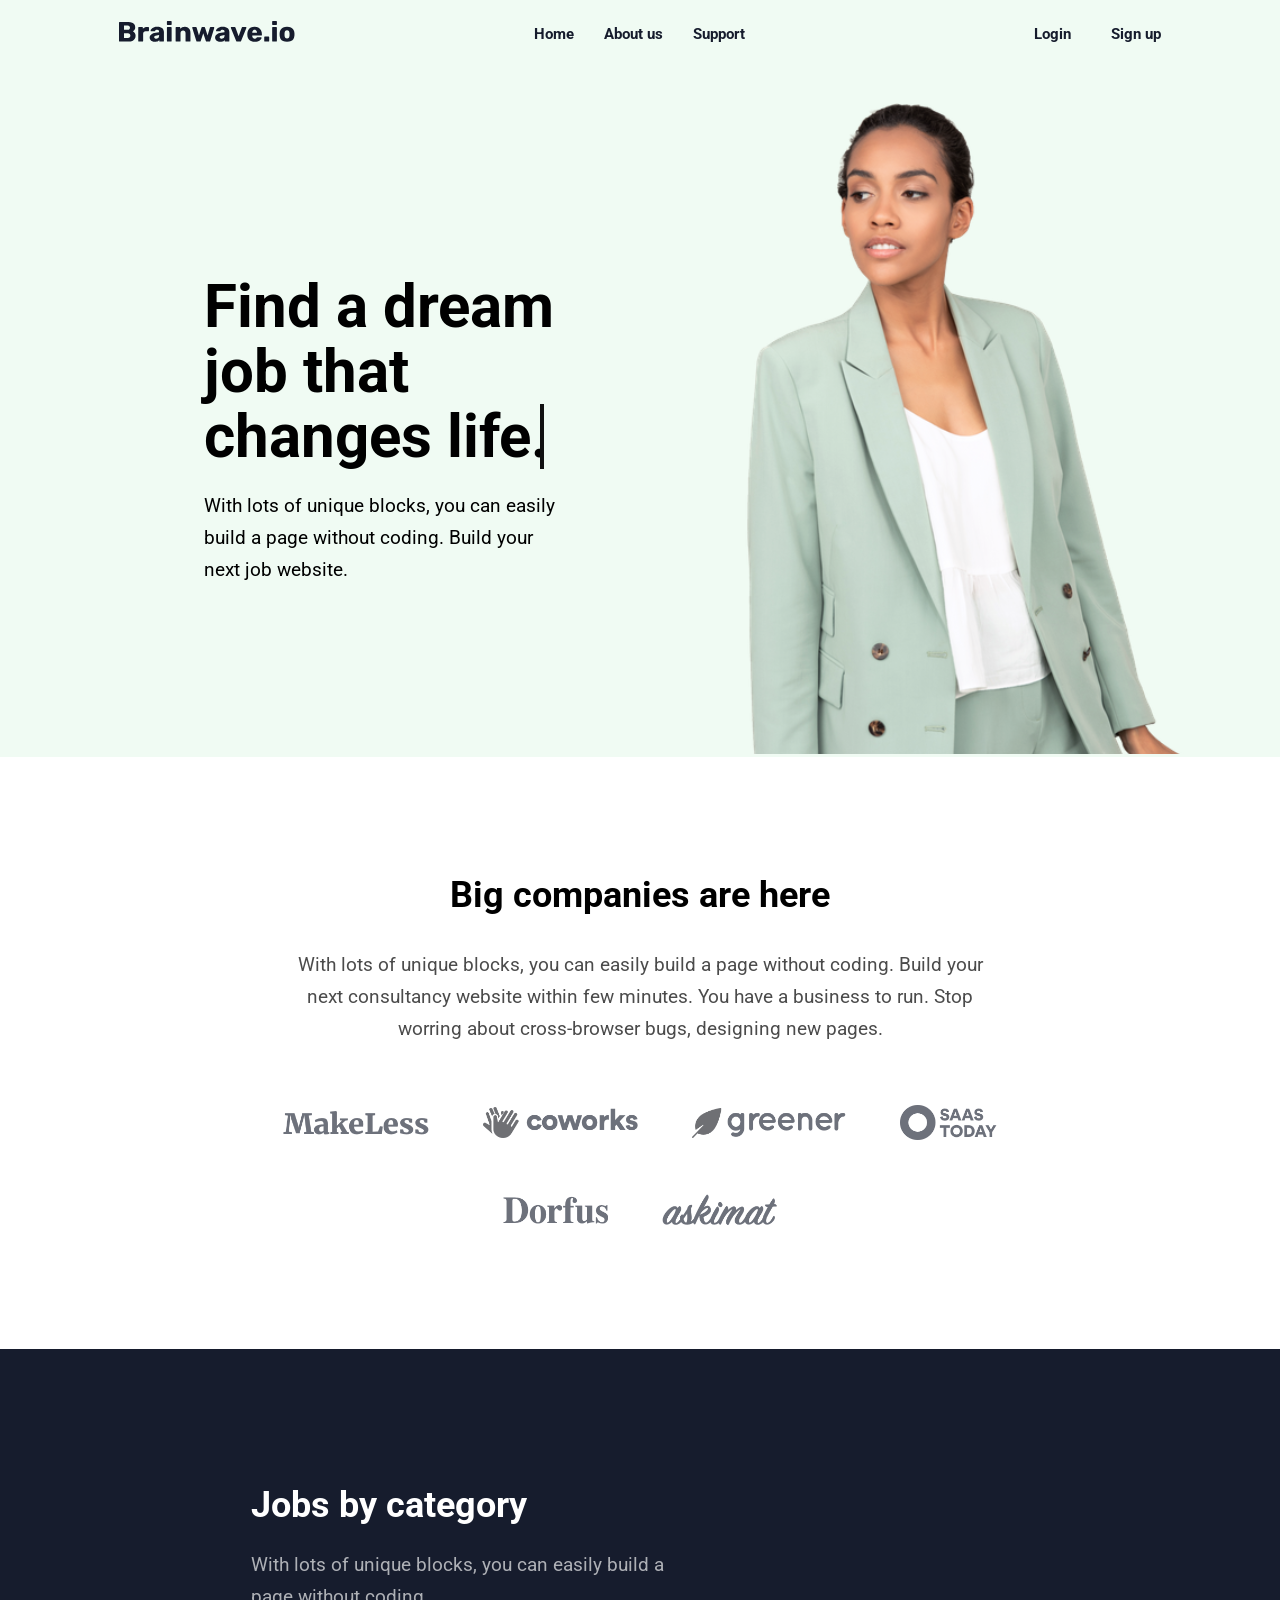
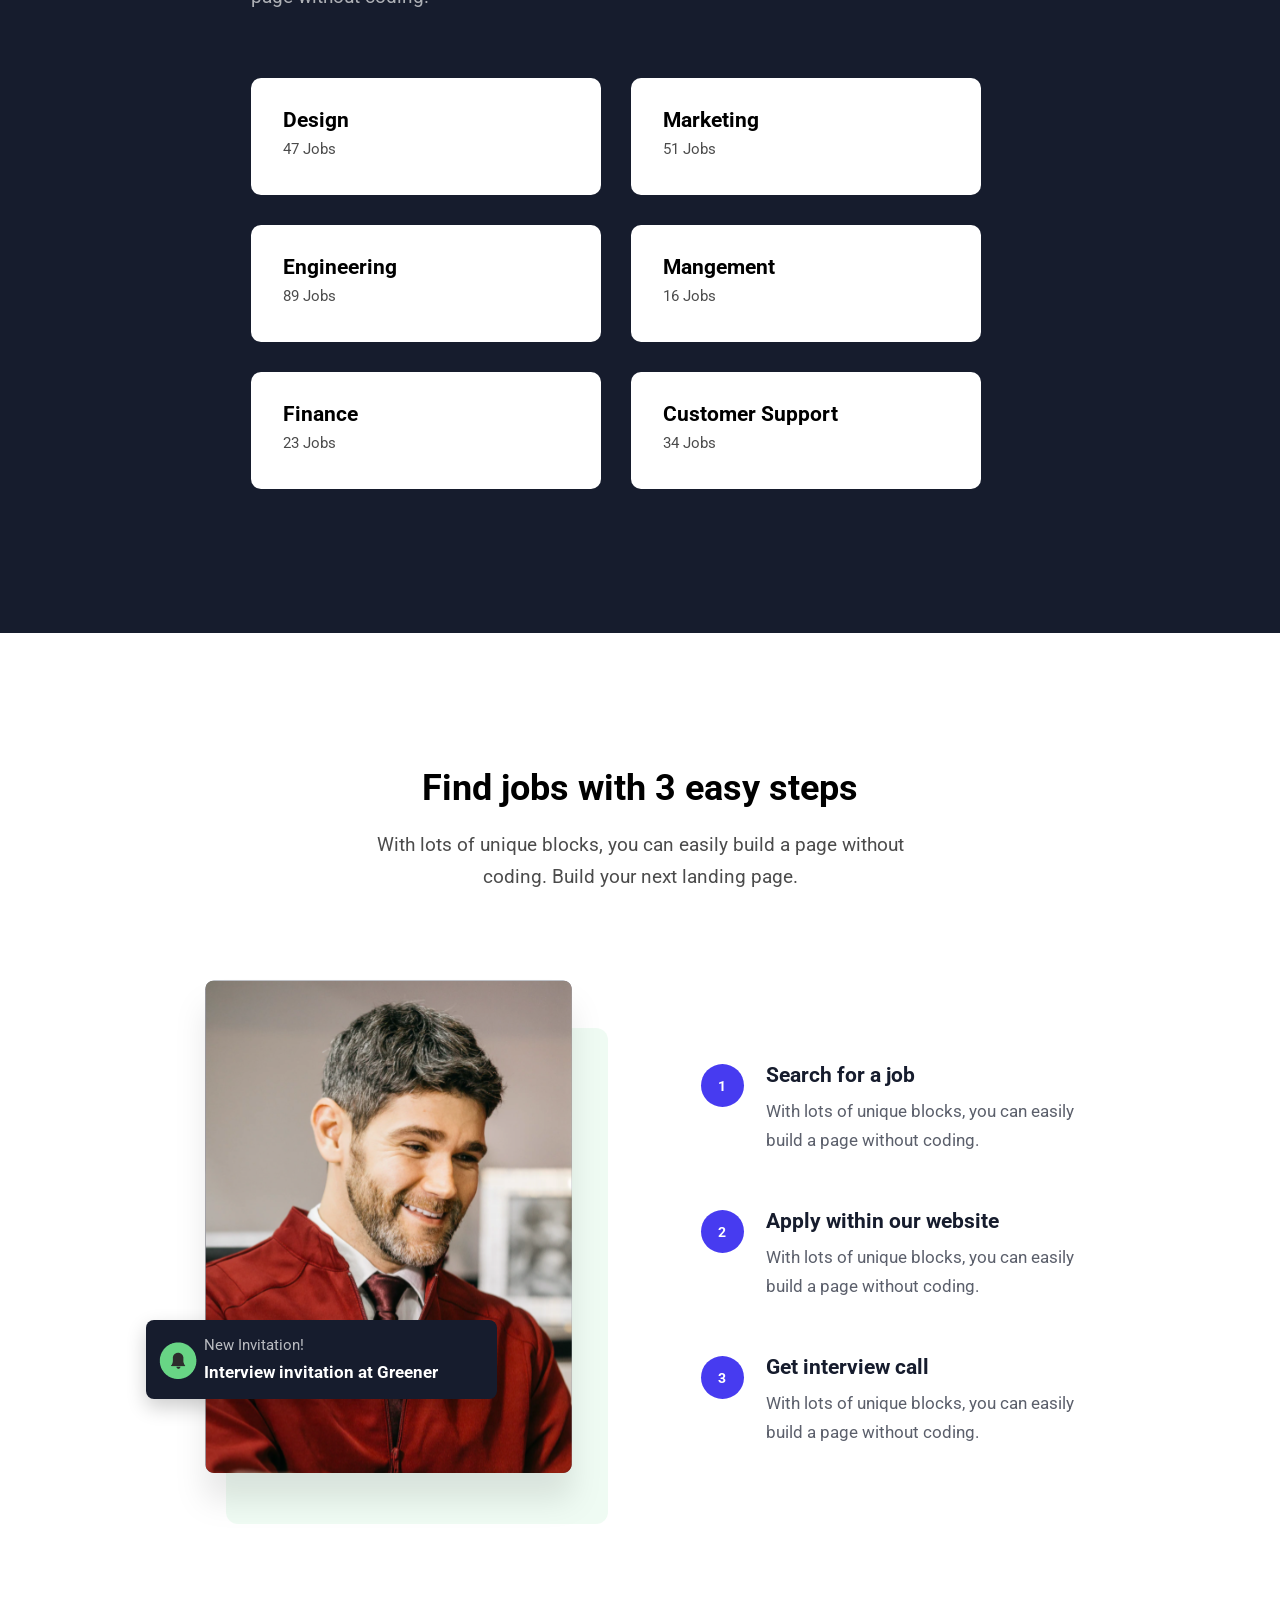
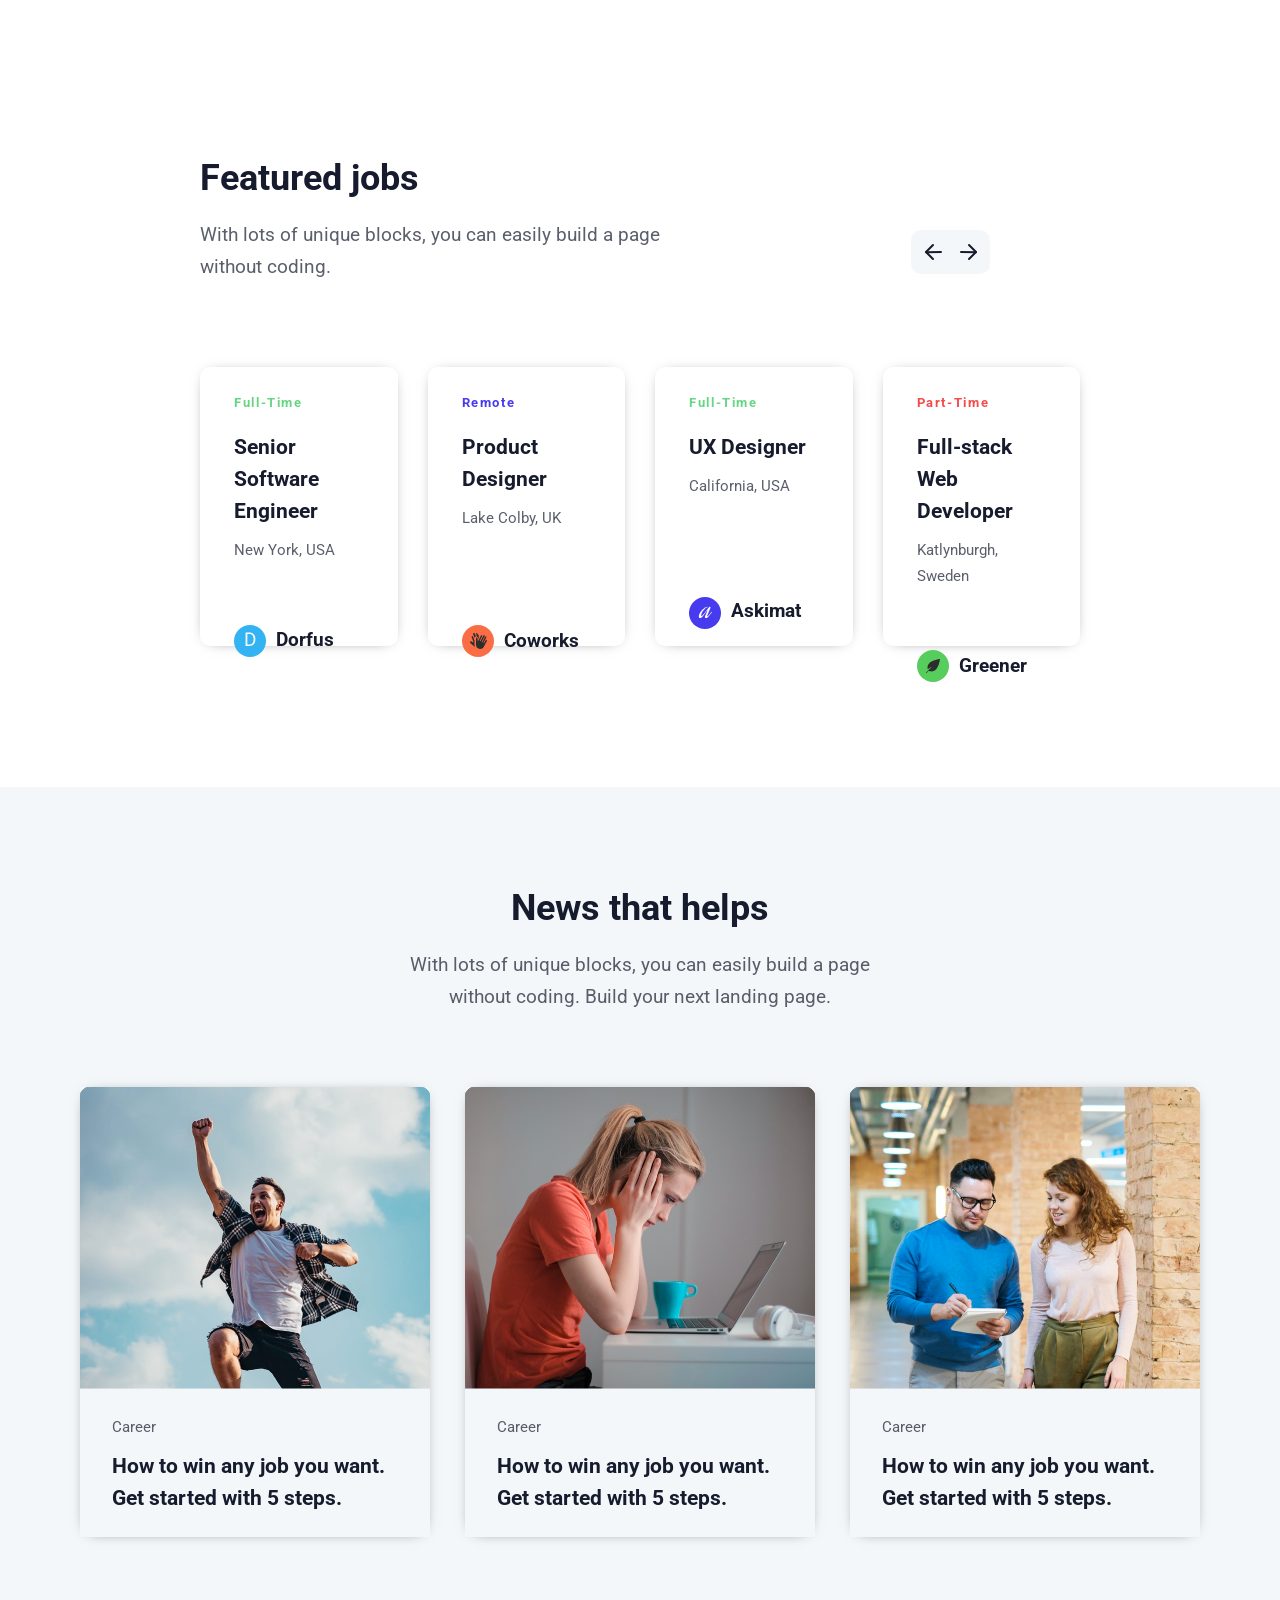
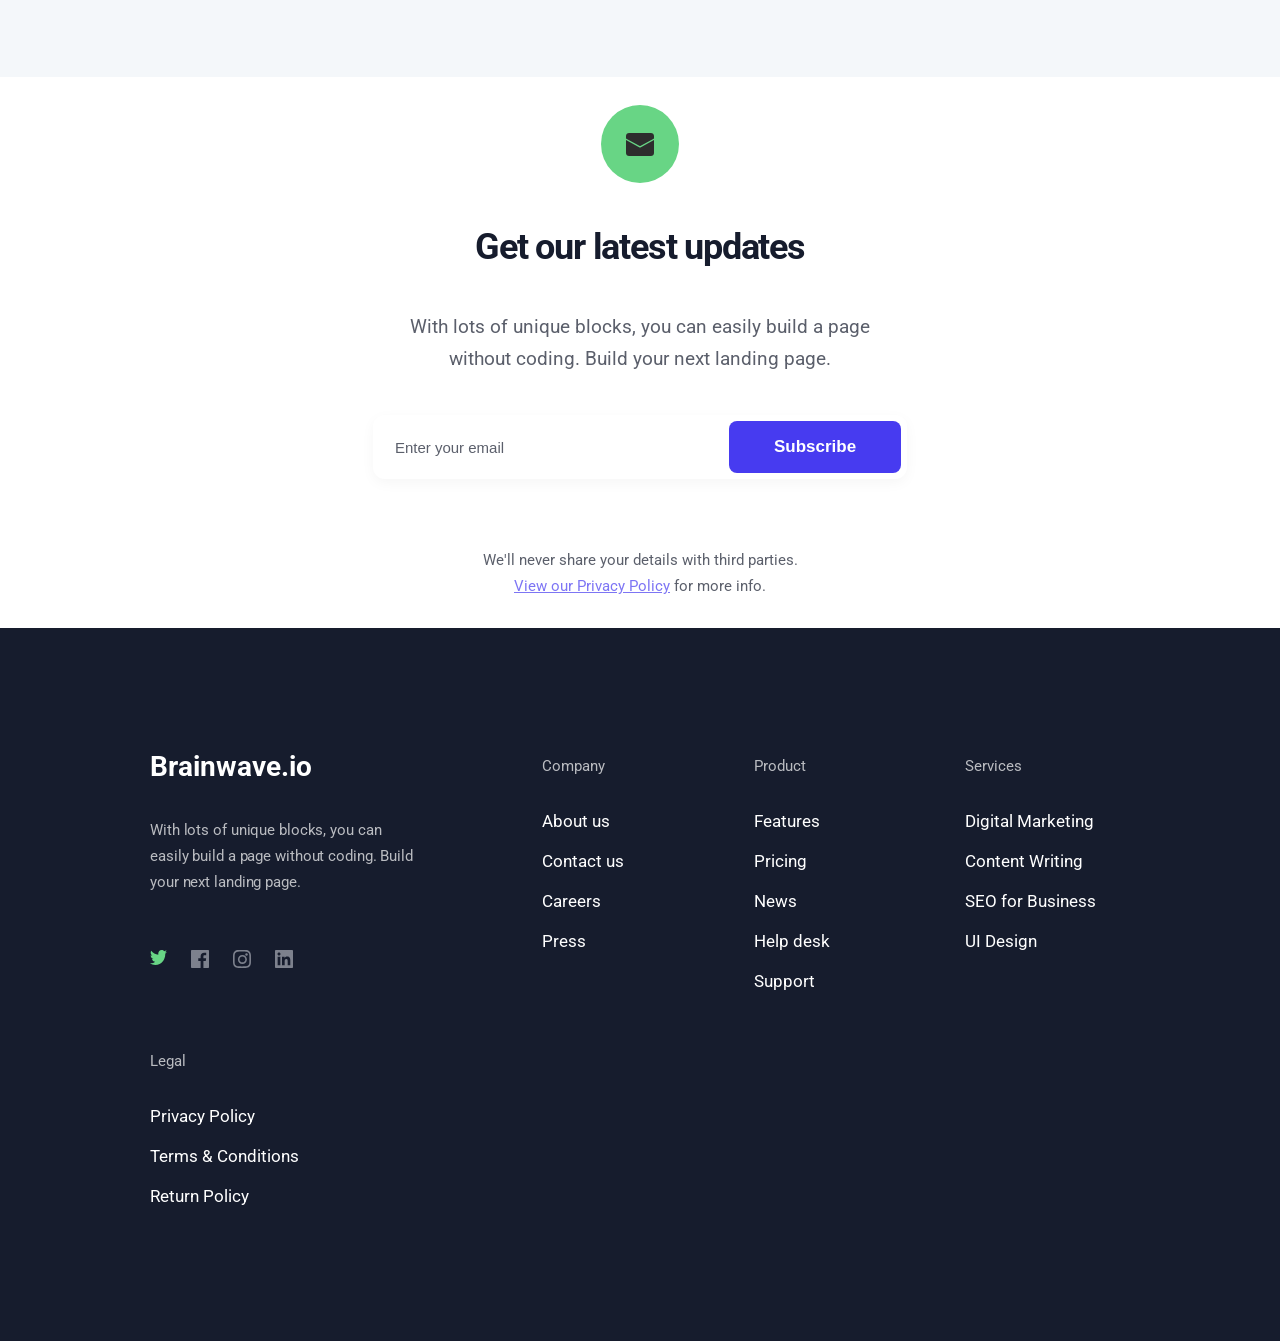
==== commit cd3bc777: "add responsive" ====
--- a/index.html
+++ b/index.html
@@ -7,6 +7,7 @@
     <link rel="stylesheet" href="./styles/home.css" />
   </head>
   <body>
+    <!-- header  -->
     <header class="header">
       <div class="container">
         <div class="header-content">
@@ -49,7 +50,9 @@
         </div>
       </div>
     </header>
+    <!-- main  -->
     <main>
+      <!-- hero section  -->
       <section class="hero">
         <div class="container">
           <div class="hero-content">
@@ -73,6 +76,7 @@
           </div>
         </div>
       </section>
+      <!-- section companions  -->
       <section class="companions">
         <div class="container">
           <div class="companions-content">
@@ -96,6 +100,7 @@
           </div>
         </div>
       </section>
+      <!-- section job category  -->
       <section class="jobs-category">
         <div class="container">
           <div class="category-job">
@@ -137,6 +142,7 @@
           </div>
         </div>
       </section>
+      <!-- section find job  -->
       <section class="find-job">
         <div class="container">
           <div class="title-content">
@@ -156,10 +162,7 @@
 
   <div class="notify">
     <div class="icon">
-      <svg viewBox="0 0 24 24" width="18" height="18" fill="none" stroke="black" stroke-width="2">
-        <path d="M18 8A6 6 0 0 0 6 8c0 7-3 9-3 9h18s-3-2-3-9"/>
-        <path d="M13.73 21a2 2 0 0 1-3.46 0"/>
-      </svg>
+      <img src="./assets/images/image.png" alt="">
     </div>
     <div>
       <div class="small">New Invitation!</div>
@@ -200,6 +203,7 @@
           </div>
         </div> 
       </section>
+      <!-- section features  -->
       <section class="feature">
         <div class="container">
 <div class="featured-job">
@@ -215,6 +219,7 @@
 
         </div>
       </section>
+      <!-- section dev-cards  -->
     <section class="dev-cards">
       <div class="container">
         <div class="card-container">
@@ -261,6 +266,7 @@
         </div>
       </div>
     </section>
+    <!-- section helps  -->
     <section class="helps">
       <div class="container">
         <div class="helps-container">
@@ -292,6 +298,7 @@
 </div>
       </div>
     </section>
+    <!-- section updates  -->
     <section class="updates">
       <div class="container">
         <div class="updates-box">
@@ -312,8 +319,10 @@
       </div>
     </section>
     </main>
+    <!-- footer  -->
    <footer class="site-footer">
   <div class="container">
+    <div class="footer-bg">
   <div class="footer-flex">
 
     <div class="footer-brand">
@@ -379,6 +388,7 @@
 
   </div>
   </div>
+  </div>
 </footer>
   </body>
 </html>
--- a/styles/home.css
+++ b/styles/home.css
@@ -7,6 +7,7 @@
   display: flex;
   justify-content: space-around;
 }
+
 .navbar-list {
   display: flex;
   justify-content: space-between;
@@ -32,6 +33,7 @@
 .navbar-list-link:active {
   color: var(--hover-color);
 }
+/* section 1  */
 .hero-content {
   background-color: var(--background-color);
   display: flex;
@@ -61,6 +63,7 @@
   line-height: var(--lh-h32);
   width: 70%;
 }
+/* section 2 */
 .companions-content {
   display: flex;
   flex-direction: column;
@@ -96,6 +99,7 @@
   padding-bottom: 124px;
   justify-content: center;
 }
+/* section 3 */
 .job-content {
   width: 429px;
 
@@ -121,6 +125,7 @@
   color: var(--white-color);
   opacity: 65%;
 }
+/* section 4 */
 .product-title {
   font-size: var(--fs-s21);
   font-weight: var(--fw-bold);
@@ -158,6 +163,7 @@
   transform: scale(1.1);
   transform: translateY(-12px);
 }
+/* section 5 */
 .category-job {
   background-color: var(--text-color);
 }
@@ -188,14 +194,13 @@
 /* left side / */
 .card-wrap {
   position: relative;
-  width: 540px;
+  width: 425px;
 }
 
 .card {
   width: 100%;
   border-radius: 10px;
   overflow: hidden;
-  box-shadow: 0 12px 30px rgba(0, 0, 0, 0.12);
 }
 .cardimg {
   display: block;
@@ -205,11 +210,12 @@
 /* arxadakı açıq yaşıl kölgə */
 .card-bg {
   position: absolute;
-  top: 40px;
-  left: 40px;
-  width: 100%;
-  height: 100%;
-  background: #ecfdf5;
+  top: 50px;
+  left: 50px;
+  width: 90%;
+  height: 90%;
+  background: #68d585;
+  opacity: 10%;
   border-radius: 12px;
   z-index: -1;
 }
@@ -217,8 +223,8 @@
 /* bildiriş */
 .notify {
   position: absolute;
-  left: -20px;
-  bottom: 190px;
+  left: -30px;
+  bottom: 130px;
   width: 351px;
   background: var(--text-color);
   border-radius: 8px;
@@ -562,10 +568,12 @@
   color: var(--browncard-color);
 }
 /* FOOTER STRUKTURU */
+.footer-bg {
+  background-color: var(--text-color);
+}
 .site-footer {
-  background-color: var(--text-color);
   border-top: 4px solid var(--top-border);
-  /* padding: 122px 245px 128px 245px; */
+
   color: var(--white-color);
 }
 
@@ -626,7 +634,6 @@
   flex-direction: column;
   justify-content: flex-start;
   align-items: start;
- 
 }
 
 .footer-column__link {
@@ -638,3 +645,350 @@
 .footer-column__link:hover {
   color: var(--hover-color);
 }
+/* Animasiya */
+.typing {
+  display: block;
+  white-space: nowrap;
+  overflow: hidden;
+  width: 0;
+  border-right: 4px solid #111;
+  animation:
+    typing 1.6s steps(13, end) 0.5s forwards,
+    blink-caret 0.75s step-end infinite;
+}
+@keyframes typing {
+  from {
+    width: 0;
+  }
+  to {
+    width: 10ch;
+  }
+}
+
+@keyframes blink-caret {
+  from,
+  to {
+    border-color: transparent;
+  }
+  50% {
+    border-color: #111;
+  }
+}
+
+/* ---------- 900px and below ---------- */
+@media (max-width: 900px) {
+  .header-content {
+    flex-direction: column;
+    align-items: center;
+    gap: 20px;
+    padding-bottom: 30px;
+  }
+  .navbar-list,
+  .navbar-list-login {
+    flex-wrap: wrap;
+    justify-content: center;
+    padding-right: 0;
+  }
+
+  .hero-content {
+    flex-direction: column;
+    text-align: center;
+    margin-bottom: 60px;
+  }
+  .brand {
+    width: 100%;
+    margin-left: 0;
+    align-items: center;
+    text-align: center;
+  }
+  .brand-title {
+    text-align: start;
+  }
+  .brand-desc {
+    text-align: center;
+    width: 100%;
+    padding-bottom: 50px;
+  }
+
+  .companions-titles {
+    width: 100%;
+  }
+  .companions-icons {
+    width: 90%;
+    gap: 30px;
+    padding-bottom: 70px;
+  }
+
+  .category-job {
+    flex-direction: column;
+    align-items: center;
+    text-align: center;
+  }
+  .job-content {
+    width: 90%;
+    margin-left: 0;
+    align-items: center;
+    text-align: center;
+    padding-top: 0;
+  }
+  .job-content-title {
+    padding-top: 70px;
+  }
+  .product-cards {
+    margin-left: 0;
+    justify-content: center;
+    padding-bottom: 80px;
+  }
+  .product {
+    text-align: start;
+    width: 90%;
+    max-width: 380px;
+    padding: 26px 32px 28px 32px;
+  }
+
+  .find-content {
+    flex-direction: column;
+    gap: 80px;
+    text-align: start;
+  }
+  .card-wrap {
+    width: 90%;
+    max-width: 380px;
+  }
+  .notify {
+    bottom: 120px;
+  }
+  .steps {
+    align-items: center;
+    width: 90%;
+  }
+  .step-body-desc {
+    max-width: 100%;
+  }
+
+  .featured-job {
+    flex-direction: column;
+    text-align: center;
+    padding: 60px 30px;
+    gap: 30px;
+  }
+  .featured-job-titles {
+    width: 100%;
+    align-items: center;
+  }
+  .featured-icon {
+    margin: 0;
+  }
+
+  .card-container {
+    /* margin: 0 30px; */
+    flex-wrap: wrap;
+  }
+  .dev-card {
+    width: calc(50% - 20px);
+  }
+  .helps-content {
+    width: 90%;
+    padding: 60px 0 50px 0;
+  }
+
+  .updates-box {
+    width: 90%;
+  }
+  .subscribe-form {
+    flex-direction: column;
+    gap: 20px;
+    align-items: center;
+  }
+  .note {
+    text-align: center;
+    align-items: center;
+  }
+
+  .footer-flex {
+    flex-wrap: wrap;
+    padding: 70px 40px;
+    gap: 50px;
+  }
+  .footer-brand {
+    max-width: 100%;
+    margin-right: 0;
+  }
+}
+
+/* ---------- 400px and below ---------- */
+@media (max-width: 400px) {
+  .header-content {
+    padding-left: 16px;
+    padding-right: 16px;
+    padding-bottom: 30px;
+  }
+  /* .container {
+    max-width: 400px;
+    margin: 0 auto;
+  } */
+  .navbar-list {
+    gap: 12px;
+  }
+  .navbar-list-login {
+    gap: 16px;
+  }
+  .navbar-list-link {
+    font-size: 13px;
+  }
+
+  .brand {
+    gap: 14px;
+  }
+  .brand-title {
+    text-align: start;
+    font-size: 32px;
+    line-height: 1.25;
+  }
+  .heroimg {
+    width: 50%;
+  }
+  .brand-desc {
+    font-size: 15px;
+    line-height: 1.6;
+    text-align: center;
+  }
+
+  .companions-content {
+    gap: 36px;
+  }
+  .companions-content-title {
+    font-size: 24px;
+    line-height: 1.3;
+  }
+  .companions-content-desc {
+    font-size: 15px;
+    text-align: center;
+  }
+  .companions-icons {
+    gap: 50px;
+    padding-bottom: 50px;
+  }
+
+  .job-content-title {
+    font-size: 24px;
+    padding-top: 50px;
+    text-align: center;
+  }
+  .job-content-desc {
+    font-size: 15px;
+    text-align: center;
+
+    padding-left: 20px;
+  }
+  .product {
+    width: 100%;
+    height: auto;
+    padding: 20px 24px;
+    text-align: start;
+  }
+  .product-cards {
+    width: 100%;
+    padding: 0 16px 50px;
+    box-sizing: border-box;
+  }
+
+  .find-title {
+    font-size: 24px;
+  }
+  .find-desc {
+    font-size: 15px;
+    width: 300px;
+  }
+
+  .card {
+    width: 80%;
+  }
+  .notify {
+    flex-direction: column;
+    align-items: flex-start;
+    bottom: 60px;
+    width: calc(100% - 10px);
+    padding: 10px 12px;
+  }
+  .notify .big {
+    font-size: 14px;
+  }
+
+  .step {
+    gap: 14px;
+  }
+  .step-body-title {
+    font-size: 17px;
+  }
+  .step-body-desc {
+    font-size: 14px;
+  }
+
+  .featured-title {
+    font-size: 24px;
+  }
+  .featured-desc {
+    font-size: 15px;
+  }
+
+  .card-container {
+    margin: 0 10px;
+    justify-content: center;
+    flex-wrap: wrap;
+  }
+  .dev-card {
+    width: 100%;
+    max-width: 280px;
+    height: auto;
+    padding: 24px;
+  }
+
+  .helps-title,
+  .updates-title {
+    font-size: 24px;
+  }
+  .helps-desc,
+  .updates-desc {
+    font-size: 15px;
+  }
+  .helps-cards {
+    width: 100%;
+    max-width: 300px;
+    height: auto;
+  }
+
+  .updates-box {
+    gap: 24px;
+    padding-bottom: 70px;
+  }
+  .newsletter__form {
+    flex-direction: column;
+    align-items: stretch;
+    gap: 8px;
+  }
+  .newsletter__input {
+    width: 100%;
+  }
+  .newsletter__button {
+    padding: 10px 20px;
+  }
+
+  .footer-flex {
+    padding: 10px 10px;
+    /* gap: 36px; */
+    /* text-align: center; */
+    align-items: start;
+    justify-content: center;
+  }
+  .footer-column__title {
+    text-align: center;
+    align-items: center;
+  }
+  .footer-brand__logo {
+    font-size: 22px;
+  }
+  .footer-brand__desc {
+    font-size: 14px;
+  }
+}
